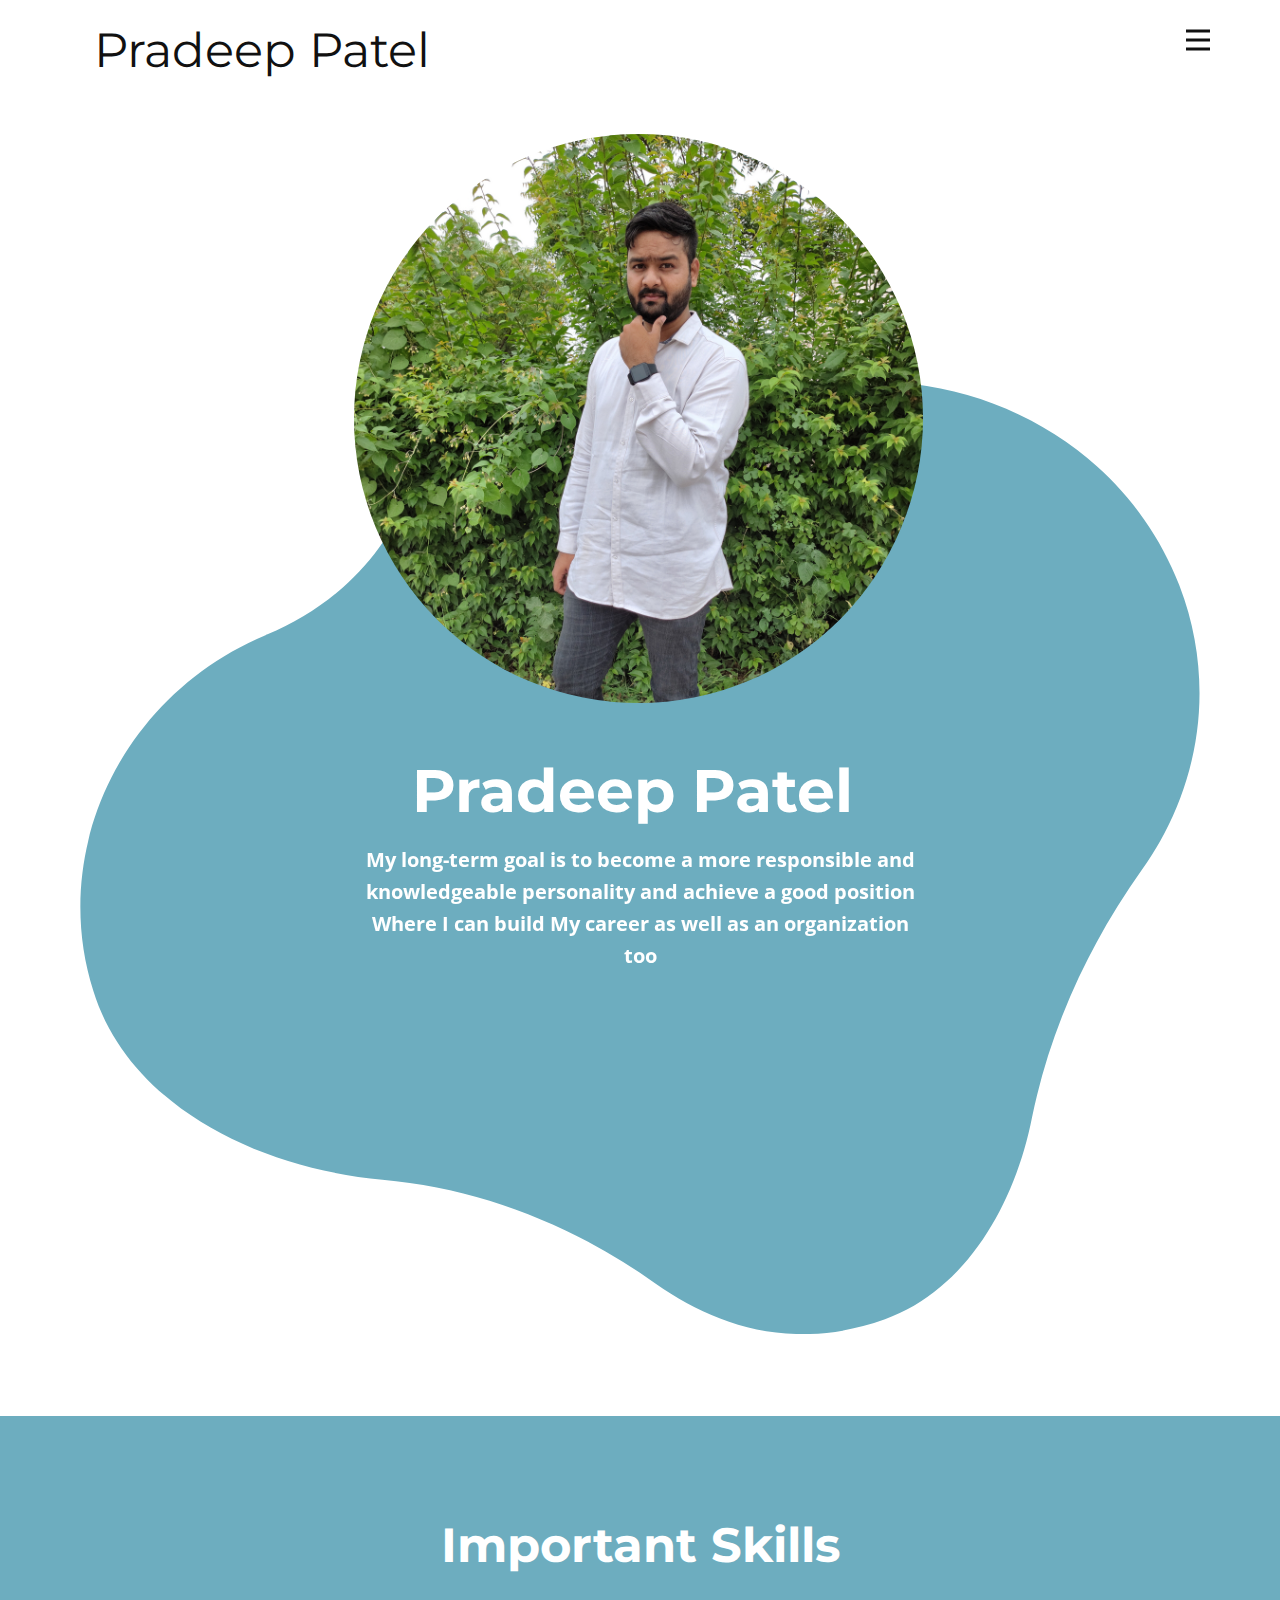
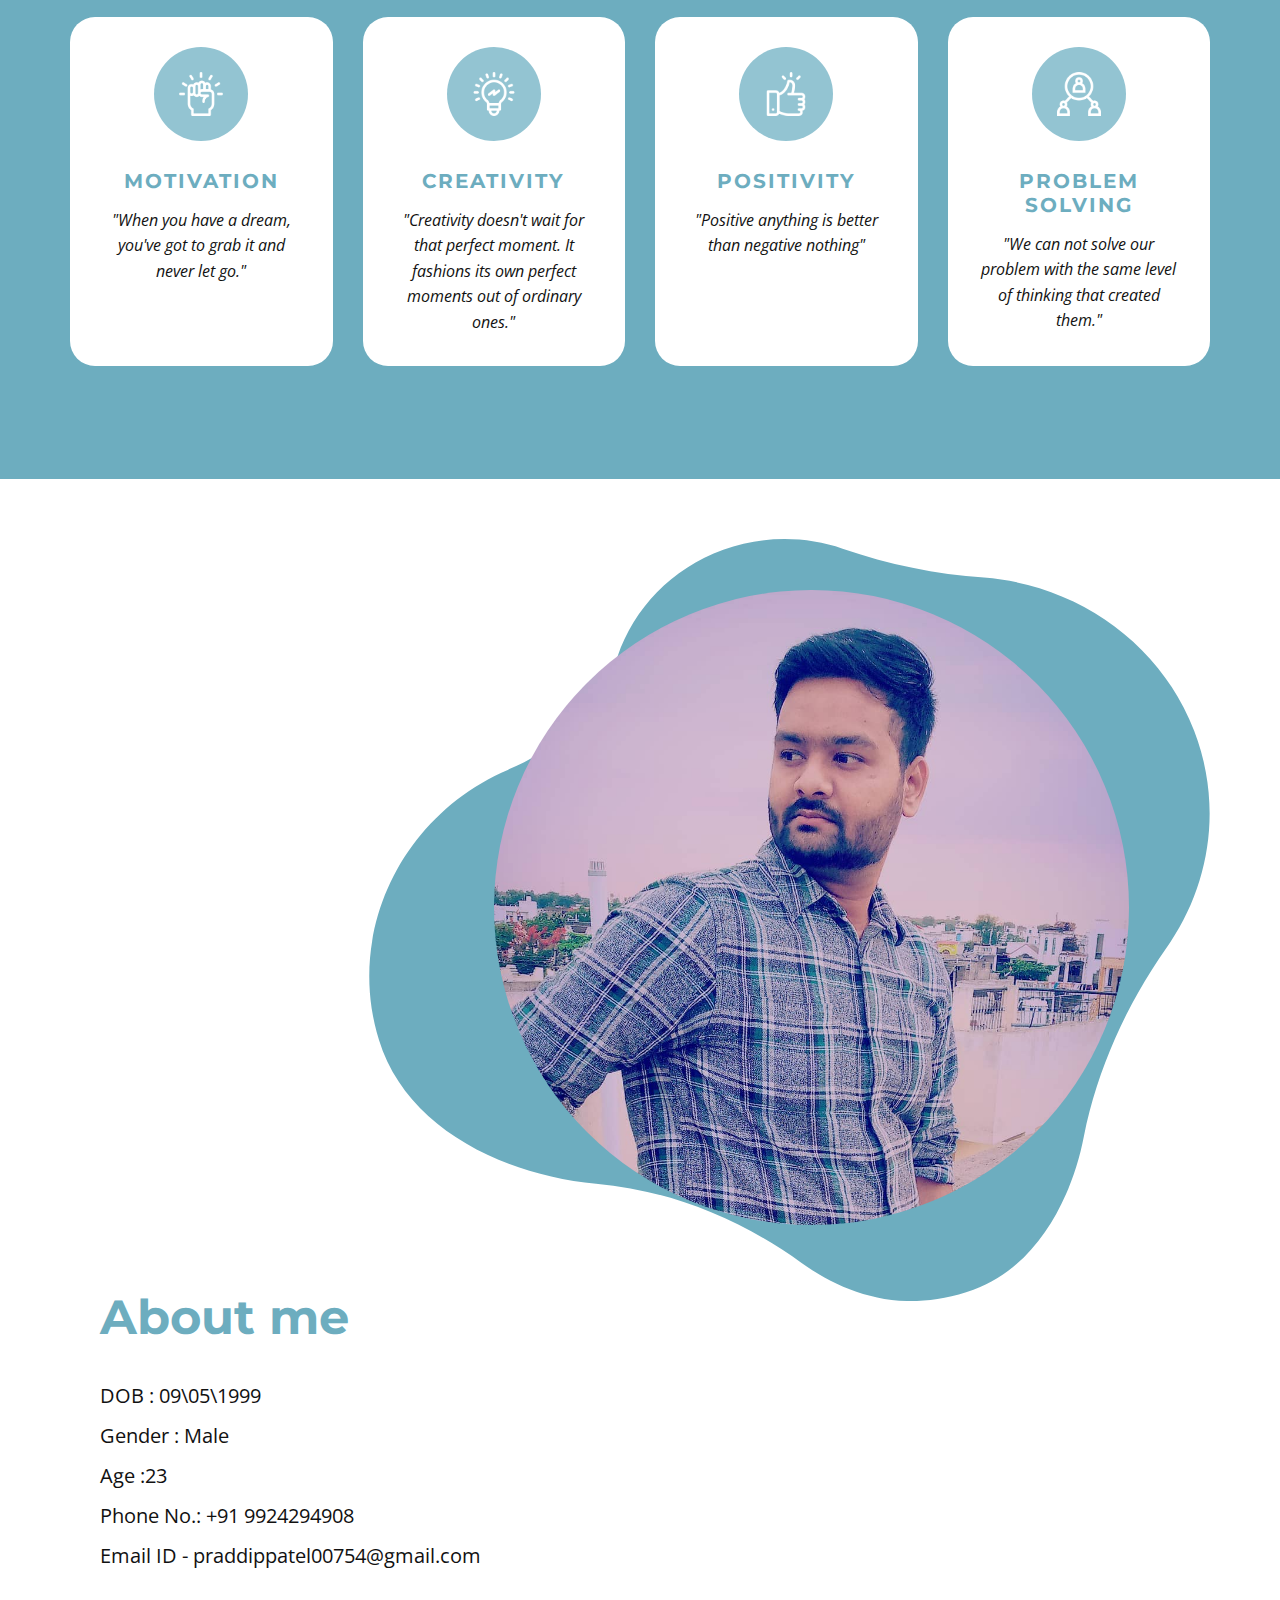
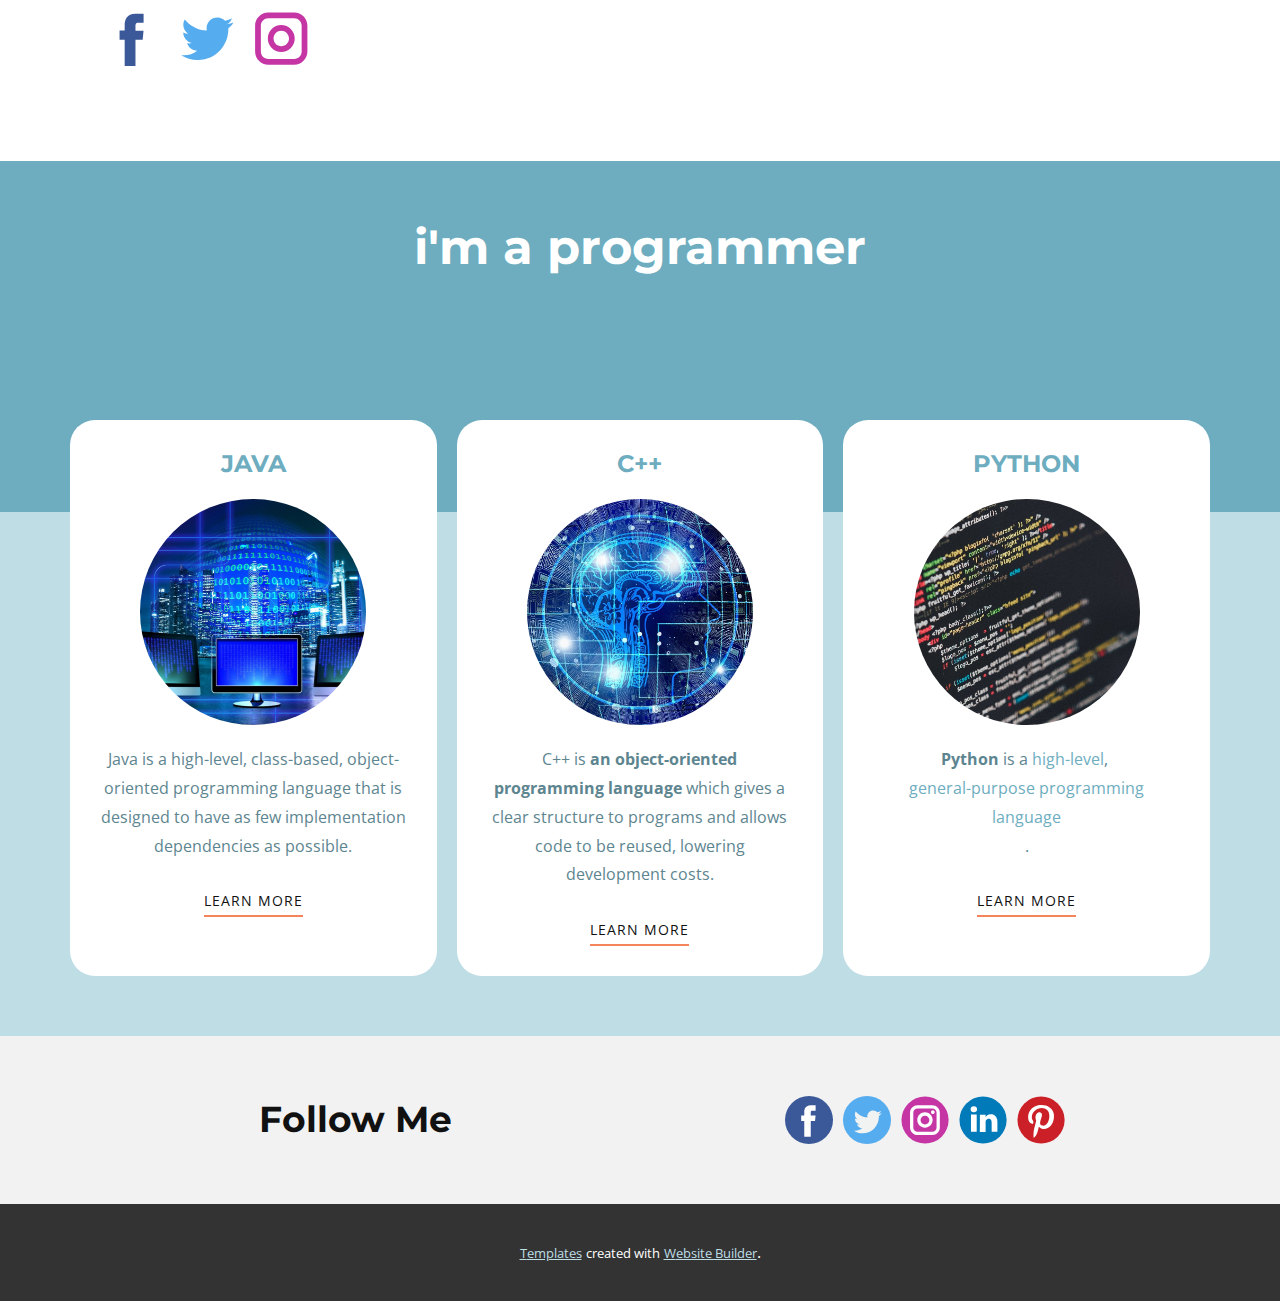
==== Home.html @ 6611c2b1 "All submitted" ====
<!DOCTYPE html>
<html style="font-size: 16px;">
  <head>
    <meta name="viewport" content="width=device-width, initial-scale=1.0">
    <meta charset="utf-8">
    <meta name="keywords" content="​7 Main Qualities of a Leader, ​Important Leadership Skills, ​Habits Of Effective Leaders, ​What makes a good leader?, 01, 02, 03, 03, 04, 05, ​Understanding Leadership, ​The Active Life Leader&amp;apos;s Guide, ​Be a model for embracing change">
    <meta name="description" content="">
    <meta name="page_type" content="np-template-header-footer-from-plugin">
    <title>Home</title>
    <link rel="stylesheet" href="nicepage.css" media="screen">
<link rel="stylesheet" href="Home.css" media="screen">
    <script class="u-script" type="text/javascript" src="jquery.js" defer=""></script>
    <script class="u-script" type="text/javascript" src="nicepage.js" defer=""></script>
    <meta name="generator" content="Nicepage 4.8.2, nicepage.com">
    <link id="u-theme-google-font" rel="stylesheet" href="https://fonts.googleapis.com/css?family=Montserrat:100,100i,200,200i,300,300i,400,400i,500,500i,600,600i,700,700i,800,800i,900,900i|Open+Sans:300,300i,400,400i,500,500i,600,600i,700,700i,800,800i">
    
    
    
    
    
    
    <script type="application/ld+json">{
		"@context": "http://schema.org",
		"@type": "Organization",
		"name": ""
}</script>
    <meta name="theme-color" content="#6dadbf">
    <meta property="og:title" content="Home">
    <meta property="og:type" content="website">
  </head>
  <body class="u-body u-xl-mode"><header class="u-clearfix u-header u-header" id="sec-6403"><div class="u-clearfix u-sheet u-valign-middle u-sheet-1">
        <nav class="u-menu u-menu-dropdown u-offcanvas u-menu-1" data-responsive-from="XL">
          <div class="menu-collapse" style="font-size: 1rem; letter-spacing: 0px; font-weight: 700;">
            <a class="u-button-style u-custom-border u-custom-border-color u-custom-borders u-custom-left-right-menu-spacing u-custom-padding-bottom u-custom-text-color u-custom-top-bottom-menu-spacing u-nav-link u-text-active-palette-1-base u-text-hover-palette-2-base" href="#">
              <svg class="u-svg-link" viewBox="0 0 24 24"><use xmlns:xlink="http://www.w3.org/1999/xlink" xlink:href="#menu-hamburger"></use></svg>
              <svg class="u-svg-content" version="1.1" id="menu-hamburger" viewBox="0 0 16 16" x="0px" y="0px" xmlns:xlink="http://www.w3.org/1999/xlink" xmlns="http://www.w3.org/2000/svg"><g><rect y="1" width="16" height="2"></rect><rect y="7" width="16" height="2"></rect><rect y="13" width="16" height="2"></rect>
</g></svg>
            </a>
          </div>
          <div class="u-nav-container">
            <ul class="u-nav u-spacing-20 u-unstyled u-nav-1"><li class="u-nav-item"><a class="u-button-style u-nav-link u-text-active-palette-1-base u-text-grey-90 u-text-hover-palette-2-base" href="#" style="padding: 10px;">Home</a>
</li><li class="u-nav-item"><a class="u-button-style u-nav-link u-text-active-palette-1-base u-text-grey-90 u-text-hover-palette-2-base" href="#" style="padding: 10px;">About</a>
</li><li class="u-nav-item"><a class="u-button-style u-nav-link u-text-active-palette-1-base u-text-grey-90 u-text-hover-palette-2-base" href="#" style="padding: 10px;">Contact</a>
</li></ul>
          </div>
          <div class="u-nav-container-collapse">
            <div class="u-black u-container-style u-inner-container-layout u-opacity u-opacity-95 u-sidenav">
              <div class="u-inner-container-layout u-sidenav-overflow">
                <div class="u-menu-close"></div>
                <ul class="u-align-center u-nav u-popupmenu-items u-unstyled u-nav-2"><li class="u-nav-item"><a class="u-button-style u-nav-link" href="#">Home</a>
</li><li class="u-nav-item"><a class="u-button-style u-nav-link" href="#">About</a>
</li><li class="u-nav-item"><a class="u-button-style u-nav-link" href="#">Contact</a>
</li></ul>
              </div>
            </div>
            <div class="u-black u-menu-overlay u-opacity u-opacity-70"></div>
          </div>
        </nav>
        <h1 class="u-text u-text-default u-text-1">Pradeep Patel</h1>
      </div></header> 
    <section class="u-align-center u-clearfix u-white u-section-1" id="sec-36ea">
      <div class="u-clearfix u-sheet u-sheet-1">
        <div class="u-expanded-width-lg u-expanded-width-md u-expanded-width-sm u-shape u-shape-svg u-text-palette-1-base u-shape-1" data-animation-name="customAnimationIn" data-animation-duration="1250" data-animation-delay="0">
          <svg class="u-svg-link" preserveAspectRatio="none" viewBox="0 0 160 150" style=""><use xmlns:xlink="http://www.w3.org/1999/xlink" xlink:href="#svg-40dc"></use></svg>
          <svg class="u-svg-content" viewBox="0 0 160 150" x="0px" y="0px" id="svg-40dc"><path d="M43.2,126.9c14.2,1.3,27.6,7,39.1,15.6c8.3,6.1,19.4,10.3,32.7,5.3c11.7-4.4,18.6-17.4,21-30.2c2.6-13.3,8.1-25.9,15.7-37.1
	c8.3-12.1,10.8-27.9,5.3-42.7C150.5,20.3,134.6,9,117,7.6C107.9,6.9,98.8,5,90.1,1.9C83-0.6,75-0.7,67.4,2.1
	c-9.9,3.7-17,11.6-20.1,21c-3.3,10.1-10.9,18-20.6,22.2c-0.1,0-0.1,0.1-0.2,0.1c-20.3,8.9-31,32-24.6,53.2
	C6.9,115.6,25.2,125.2,43.2,126.9z"></path></svg>
        </div>
        <div class="u-align-center u-image u-image-circle u-image-1" alt="" data-image-width="1200" data-image-height="1600" data-animation-name="customAnimationIn" data-animation-duration="1250" data-animation-delay="250"></div>
        <div class="u-container-style u-group u-shape-rectangle u-group-1" data-animation-name="customAnimationIn" data-animation-duration="1250" data-animation-delay="250">
          <div class="u-container-layout u-container-layout-1">
            <h2 class="u-align-center u-custom-font u-heading-font u-text u-text-white u-text-1"> Pradeep Patel&nbsp;</h2>
            <p class="u-align-center u-text u-text-body-alt-color u-text-2">My long-term goal is to become a more responsible and knowledgeable personality and achieve a good position Where I can build My career as well as an organization too <br>
            </p>
          </div>
        </div>
      </div>
    </section>
    <section class="u-align-center u-clearfix u-palette-1-base u-section-2" id="carousel_ee54">
      <div class="u-clearfix u-sheet u-sheet-1">
        <h2 class="u-text u-text-default u-text-1"> Important Skills</h2>
        <div class="u-expanded-width u-list u-list-1">
          <div class="u-repeater u-repeater-1">
            <div class="u-container-style u-list-item u-radius-25 u-repeater-item u-shape-round u-video-cover u-white u-list-item-1">
              <div class="u-container-layout u-similar-container u-container-layout-1"><span class="u-file-icon u-icon u-icon-circle u-palette-1-light-1 u-spacing-25 u-text-white u-icon-1"><img src="images/1.png" alt=""></span>
                <h4 class="u-align-center u-text u-text-default u-text-palette-1-base u-text-2"> Motivation</h4>
                <p class="u-align-center u-text u-text-3">"When you have a dream, you've got to grab it and never let go."</p>
              </div>
            </div>
            <div class="u-align-center u-container-style u-list-item u-radius-25 u-repeater-item u-shape-round u-video-cover u-white u-list-item-2">
              <div class="u-container-layout u-similar-container u-container-layout-2"><span class="u-file-icon u-icon u-icon-circle u-palette-1-light-1 u-spacing-25 u-text-white u-icon-2"><img src="images/2.png" alt=""></span>
                <h4 class="u-align-center u-text u-text-default u-text-palette-1-base u-text-4"> Creativity</h4>
                <p class="u-align-center u-text u-text-5">"Creativity doesn't wait for that perfect moment. It fashions its own perfect moments out of ordinary ones."</p>
              </div>
            </div>
            <div class="u-align-center u-container-style u-list-item u-radius-25 u-repeater-item u-shape-round u-video-cover u-white u-list-item-3">
              <div class="u-container-layout u-similar-container u-container-layout-3"><span class="u-file-icon u-icon u-icon-circle u-palette-1-light-1 u-spacing-25 u-text-white u-icon-3"><img src="images/3.png" alt=""></span>
                <h4 class="u-align-center u-text u-text-default u-text-palette-1-base u-text-6"> Positivity</h4>
                <p class="u-align-center u-text u-text-7">"Positive anything is better than negative nothing"</p>
              </div>
            </div>
            <div class="u-align-center u-container-style u-list-item u-radius-25 u-repeater-item u-shape-round u-video-cover u-white u-list-item-4">
              <div class="u-container-layout u-similar-container u-container-layout-4"><span class="u-file-icon u-icon u-icon-circle u-palette-1-light-1 u-spacing-25 u-text-white u-icon-4"><img src="images/4.png" alt=""></span>
                <h4 class="u-align-center u-text u-text-default u-text-palette-1-base u-text-8"> Problem solving</h4>
                <p class="u-align-center u-text u-text-9">"We can not solve our problem with the same level of thinking that created them."</p>
              </div>
            </div>
          </div>
        </div>
      </div>
    </section>
    <section class="u-clearfix u-white u-section-3" id="sec-cc78">
      <div class="u-clearfix u-sheet u-valign-middle u-sheet-1">
        <div class="u-align-center u-container-style u-expanded-width-sm u-expanded-width-xs u-group u-group-1">
          <div class="u-container-layout u-valign-middle-sm u-valign-middle-xs u-container-layout-1">
            <div class="u-expanded u-shape u-shape-svg u-text-palette-1-base u-shape-1">
              <svg class="u-svg-link" preserveAspectRatio="none" viewBox="0 0 160 150" style=""><use xmlns:xlink="http://www.w3.org/1999/xlink" xlink:href="#svg-30f6"></use></svg>
              <svg class="u-svg-content" viewBox="0 0 160 150" x="0px" y="0px" id="svg-30f6"><path d="M43.2,126.9c14.2,1.3,27.6,7,39.1,15.6c8.3,6.1,19.4,10.3,32.7,5.3c11.7-4.4,18.6-17.4,21-30.2c2.6-13.3,8.1-25.9,15.7-37.1
	c8.3-12.1,10.8-27.9,5.3-42.7C150.5,20.3,134.6,9,117,7.6C107.9,6.9,98.8,5,90.1,1.9C83-0.6,75-0.7,67.4,2.1
	c-9.9,3.7-17,11.6-20.1,21c-3.3,10.1-10.9,18-20.6,22.2c-0.1,0-0.1,0.1-0.2,0.1c-20.3,8.9-31,32-24.6,53.2
	C6.9,115.6,25.2,125.2,43.2,126.9z"></path></svg>
            </div>
            <div class="u-image u-image-circle u-image-1" alt="" data-image-width="1080" data-image-height="1350"></div>
          </div>
        </div>
        <div class="u-container-style u-expanded-width-xs u-group u-shape-rectangle u-group-2">
          <div class="u-container-layout u-container-layout-2">
            <h2 class="u-text u-text-palette-1-base u-text-1">About me</h2>
            <p class="u-text u-text-2">DOB : 09\05\1999<br>Gender : Male<br> Age :23&nbsp;<br>Phone No.: +91 9924294908<br>Email ID - praddippatel00754@gmail.com
            </p>
            <div class="u-social-icons u-spacing-10 u-social-icons-1">
              <a class="u-social-url" title="facebook" target="_blank" href="https://facebook.com/Pradippatel00754"><span class="u-icon u-social-facebook u-social-icon u-icon-1"><svg class="u-svg-link" preserveAspectRatio="xMidYMin slice" viewBox="0 0 112 112" style=""><use xmlns:xlink="http://www.w3.org/1999/xlink" xlink:href="#svg-b9a9"></use></svg><svg class="u-svg-content" viewBox="0 0 112 112" x="0" y="0" id="svg-b9a9"><path fill="currentColor" d="M75.5,28.8H65.4c-1.5,0-4,0.9-4,4.3v9.4h13.9l-1.5,15.8H61.4v45.1H42.8V58.3h-8.8V42.4h8.8V32.2
c0-7.4,3.4-18.8,18.8-18.8h13.8v15.4H75.5z"></path></svg></span>
              </a>
              <a class="u-social-url" title="twitter" target="_blank" href="https://twitter.com/name"><span class="u-icon u-social-icon u-social-twitter u-icon-2"><svg class="u-svg-link" preserveAspectRatio="xMidYMin slice" viewBox="0 0 112 112" style=""><use xmlns:xlink="http://www.w3.org/1999/xlink" xlink:href="#svg-7dd0"></use></svg><svg class="u-svg-content" viewBox="0 0 112 112" x="0" y="0" id="svg-7dd0"><path fill="currentColor" d="M92.2,38.2c0,0.8,0,1.6,0,2.3c0,24.3-18.6,52.4-52.6,52.4c-10.6,0.1-20.2-2.9-28.5-8.2
	c1.4,0.2,2.9,0.2,4.4,0.2c8.7,0,16.7-2.9,23-7.9c-8.1-0.2-14.9-5.5-17.3-12.8c1.1,0.2,2.4,0.2,3.4,0.2c1.6,0,3.3-0.2,4.8-0.7
	c-8.4-1.6-14.9-9.2-14.9-18c0-0.2,0-0.2,0-0.2c2.5,1.4,5.4,2.2,8.4,2.3c-5-3.3-8.3-8.9-8.3-15.4c0-3.4,1-6.5,2.5-9.2
	c9.1,11.1,22.7,18.5,38,19.2c-0.2-1.4-0.4-2.8-0.4-4.3c0.1-10,8.3-18.2,18.5-18.2c5.4,0,10.1,2.2,13.5,5.7c4.3-0.8,8.1-2.3,11.7-4.5
	c-1.4,4.3-4.3,7.9-8.1,10.1c3.7-0.4,7.3-1.4,10.6-2.9C98.9,32.3,95.7,35.5,92.2,38.2z"></path></svg></span>
              </a>
              <a class="u-social-url" title="instagram" target="_blank" href="https://instagram.com/pradeeppatel_00754"><span class="u-icon u-social-icon u-social-instagram u-icon-3"><svg class="u-svg-link" preserveAspectRatio="xMidYMin slice" viewBox="0 0 112 112" style=""><use xmlns:xlink="http://www.w3.org/1999/xlink" xlink:href="#svg-75ee"></use></svg><svg class="u-svg-content" viewBox="0 0 112 112" x="0" y="0" id="svg-75ee"><path fill="currentColor" d="M55.9,32.9c-12.8,0-23.2,10.4-23.2,23.2s10.4,23.2,23.2,23.2s23.2-10.4,23.2-23.2S68.7,32.9,55.9,32.9z
	 M55.9,69.4c-7.4,0-13.3-6-13.3-13.3c-0.1-7.4,6-13.3,13.3-13.3s13.3,6,13.3,13.3C69.3,63.5,63.3,69.4,55.9,69.4z"></path><path fill="#FFFFFF" d="M79.7,26.8c-3,0-5.4,2.5-5.4,5.4s2.5,5.4,5.4,5.4c3,0,5.4-2.5,5.4-5.4S82.7,26.8,79.7,26.8z"></path><path fill="currentColor" d="M78.2,11H33.5C21,11,10.8,21.3,10.8,33.7v44.7c0,12.6,10.2,22.8,22.7,22.8h44.7c12.6,0,22.7-10.2,22.7-22.7
	V33.7C100.8,21.1,90.6,11,78.2,11z M91,78.4c0,7.1-5.8,12.8-12.8,12.8H33.5c-7.1,0-12.8-5.8-12.8-12.8V33.7
	c0-7.1,5.8-12.8,12.8-12.8h44.7c7.1,0,12.8,5.8,12.8,12.8V78.4z"></path></svg></span>
              </a>
            </div>
          </div>
        </div>
      </div>
    </section>
    <section class="u-align-center u-clearfix u-palette-1-light-2 u-section-4" id="sec-de75">
      <div class="u-expanded-width u-palette-1-base u-shape u-shape-rectangle u-shape-1"></div>
      <h2 class="u-text u-text-body-alt-color u-text-default-lg u-text-default-md u-text-default-sm u-text-default-xl u-text-1"> i'm a programmer</h2>
      <div class="u-list u-list-1">
        <div class="u-repeater u-repeater-1">
          <div class="u-align-center u-container-style u-list-item u-radius-25 u-repeater-item u-shape-round u-white u-list-item-1">
            <div class="u-container-layout u-similar-container u-container-layout-1">
              <h4 class="u-text u-text-palette-1-base u-text-2">java</h4>
              <div class="u-image u-image-circle u-image-1" alt="" data-image-width="1280" data-image-height="904"></div>
              <p class="u-text u-text-palette-1-dark-1 u-text-3"> Java is a high-level, class-based, object-oriented programming language that is designed to have as few implementation dependencies as possible.</p>
              <a href="https://en.wikipedia.org/wiki/Java_(programming_language)" class="u-active-none u-border-2 u-border-active-palette-2-base u-border-hover-palette-2-base u-border-palette-2-light-1 u-btn u-button-style u-hover-none u-none u-text-body-color u-btn-1">learn more</a>
            </div>
          </div>
          <div class="u-align-center u-container-style u-list-item u-radius-25 u-repeater-item u-shape-round u-white">
            <div class="u-container-layout u-similar-container u-container-layout-2">
              <h4 class="u-text u-text-palette-1-base u-text-4"> C++</h4>
              <div class="u-image u-image-circle u-image-2" alt="" data-image-width="1280" data-image-height="853"></div>
              <p class="u-text u-text-palette-1-dark-1 u-text-5"> C++ is&nbsp;<b>an object-oriented programming language</b>&nbsp;which gives a clear structure to programs and allows code to be reused, lowering development costs.
              </p>
              <a href="https://en.wikipedia.org/wiki/C%2B%2B" class="u-active-none u-border-2 u-border-active-palette-2-base u-border-hover-palette-2-base u-border-palette-2-light-1 u-btn u-button-style u-hover-none u-none u-text-body-color u-btn-2">learn more</a>
            </div>
          </div>
          <div class="u-align-center u-container-style u-list-item u-radius-25 u-repeater-item u-shape-round u-white">
            <div class="u-container-layout u-similar-container u-container-layout-3">
              <h4 class="u-text u-text-palette-1-base u-text-6"> Python<br>
              </h4>
              <div class="u-image u-image-circle u-image-3" alt="" data-image-width="1280" data-image-height="854"></div>
              <p class="u-text u-text-palette-1-dark-1 u-text-7"><b>Python</b>&nbsp;is a&nbsp;<a href="https://en.wikipedia.org/wiki/High-level_programming_language" title="High-level programming language" class="u-active-none u-border-none u-btn u-button-style u-hover-none u-none u-text-palette-1-base u-btn-3">high-level</a>,&nbsp;<a href="https://en.wikipedia.org/wiki/General-purpose_programming_language" title="General-purpose programming language" class="u-active-none u-border-none u-btn u-button-style u-hover-none u-none u-text-palette-1-base u-btn-4">general-purpose programming language</a>.
              </p>
              <a href="https://en.wikipedia.org/wiki/Python_(programming_language)" class="u-active-none u-border-2 u-border-active-palette-2-base u-border-hover-palette-2-base u-border-palette-2-light-1 u-btn u-button-style u-hover-none u-none u-text-body-color u-btn-5">learn more</a>
            </div>
          </div>
        </div>
      </div>
    </section>
    <section class="u-align-center u-clearfix u-grey-5 u-section-5" id="sec-32db">
      <div class="u-clearfix u-sheet u-valign-middle u-sheet-1">
        <div class="u-clearfix u-expanded-width u-layout-wrap u-layout-wrap-1">
          <div class="u-gutter-0 u-layout">
            <div class="u-layout-row">
              <div class="u-align-center u-container-style u-layout-cell u-left-cell u-size-30 u-layout-cell-1">
                <div class="u-container-layout u-valign-middle u-container-layout-1">
                  <h2 class="u-text u-text-default u-text-1">Follow Me</h2>
                </div>
              </div>
              <div class="u-align-center u-container-style u-layout-cell u-right-cell u-size-30 u-layout-cell-2">
                <div class="u-container-layout u-valign-middle u-container-layout-2">
                  <div class="u-social-icons u-spacing-10 u-social-icons-1">
                    <a class="u-social-url" title="facebook" target="_blank" href="https://facebook.com/Pradippatel00754"><span class="u-icon u-social-facebook u-social-icon u-icon-1"><svg class="u-svg-link" preserveAspectRatio="xMidYMin slice" viewBox="0 0 112.196 112.196" style=""><use xmlns:xlink="http://www.w3.org/1999/xlink" xlink:href="#svg-194c"></use></svg><svg class="u-svg-content" viewBox="0 0 112.196 112.196" x="0px" y="0px" id="svg-194c" style="enable-background:new 0 0 112.196 112.196;"><g><circle style="fill:currentColor;" cx="56.098" cy="56.098" r="56.098"></circle><path style="fill:#FFFFFF;" d="M70.201,58.294h-10.01v36.672H45.025V58.294h-7.213V45.406h7.213v-8.34   c0-5.964,2.833-15.303,15.301-15.303L71.56,21.81v12.51h-8.151c-1.337,0-3.217,0.668-3.217,3.513v7.585h11.334L70.201,58.294z"></path>
</g></svg></span>
                    </a>
                    <a class="u-social-url" title="twitter" target="_blank" href="https://twitter.com/name"><span class="u-icon u-social-icon u-social-twitter u-icon-2"><svg class="u-svg-link" preserveAspectRatio="xMidYMin slice" viewBox="0 0 112.197 112.197" style=""><use xmlns:xlink="http://www.w3.org/1999/xlink" xlink:href="#svg-037f"></use></svg><svg class="u-svg-content" viewBox="0 0 112.197 112.197" x="0px" y="0px" id="svg-037f" style="enable-background:new 0 0 112.197 112.197;"><g><circle style="fill:#55ACEE;" cx="56.099" cy="56.098" r="56.098"></circle><g><path style="fill:#F1F2F2;" d="M90.461,40.316c-2.404,1.066-4.99,1.787-7.702,2.109c2.769-1.659,4.894-4.284,5.897-7.417    c-2.591,1.537-5.462,2.652-8.515,3.253c-2.446-2.605-5.931-4.233-9.79-4.233c-7.404,0-13.409,6.005-13.409,13.409    c0,1.051,0.119,2.074,0.349,3.056c-11.144-0.559-21.025-5.897-27.639-14.012c-1.154,1.98-1.816,4.285-1.816,6.742    c0,4.651,2.369,8.757,5.965,11.161c-2.197-0.069-4.266-0.672-6.073-1.679c-0.001,0.057-0.001,0.114-0.001,0.17    c0,6.497,4.624,11.916,10.757,13.147c-1.124,0.308-2.311,0.471-3.532,0.471c-0.866,0-1.705-0.083-2.523-0.239    c1.706,5.326,6.657,9.203,12.526,9.312c-4.59,3.597-10.371,5.74-16.655,5.74c-1.08,0-2.15-0.063-3.197-0.188    c5.931,3.806,12.981,6.025,20.553,6.025c24.664,0,38.152-20.432,38.152-38.153c0-0.581-0.013-1.16-0.039-1.734    C86.391,45.366,88.664,43.005,90.461,40.316L90.461,40.316z"></path>
</g>
</g></svg></span>
                    </a>
                    <a class="u-social-url" target="_blank" data-type="Instagram" title="Instagram" href="https://instagram.com/pradeeppatel_00754"><span class="u-icon u-social-icon u-social-instagram u-icon-3"><svg class="u-svg-link" preserveAspectRatio="xMidYMin slice" viewBox="0 0 112 112" style=""><use xmlns:xlink="http://www.w3.org/1999/xlink" xlink:href="#svg-7eb4"></use></svg><svg class="u-svg-content" viewBox="0 0 112 112" x="0" y="0" id="svg-7eb4"><circle fill="currentColor" cx="56.1" cy="56.1" r="55"></circle><path fill="#FFFFFF" d="M55.9,38.2c-9.9,0-17.9,8-17.9,17.9C38,66,46,74,55.9,74c9.9,0,17.9-8,17.9-17.9C73.8,46.2,65.8,38.2,55.9,38.2
            z M55.9,66.4c-5.7,0-10.3-4.6-10.3-10.3c-0.1-5.7,4.6-10.3,10.3-10.3c5.7,0,10.3,4.6,10.3,10.3C66.2,61.8,61.6,66.4,55.9,66.4z"></path><path fill="#FFFFFF" d="M74.3,33.5c-2.3,0-4.2,1.9-4.2,4.2s1.9,4.2,4.2,4.2s4.2-1.9,4.2-4.2S76.6,33.5,74.3,33.5z"></path><path fill="#FFFFFF" d="M73.1,21.3H38.6c-9.7,0-17.5,7.9-17.5,17.5v34.5c0,9.7,7.9,17.6,17.5,17.6h34.5c9.7,0,17.5-7.9,17.5-17.5V38.8
            C90.6,29.1,82.7,21.3,73.1,21.3z M83,73.3c0,5.5-4.5,9.9-9.9,9.9H38.6c-5.5,0-9.9-4.5-9.9-9.9V38.8c0-5.5,4.5-9.9,9.9-9.9h34.5
            c5.5,0,9.9,4.5,9.9,9.9V73.3z"></path></svg></span>
                    </a>
                    <a class="u-social-url" target="_blank" data-type="LinkedIn" title="LinkedIn" href=""><span class="u-icon u-social-icon u-social-linkedin u-icon-4"><svg class="u-svg-link" preserveAspectRatio="xMidYMin slice" viewBox="0 0 112 112" style=""><use xmlns:xlink="http://www.w3.org/1999/xlink" xlink:href="#svg-0e51"></use></svg><svg class="u-svg-content" viewBox="0 0 112 112" x="0" y="0" id="svg-0e51"><circle fill="currentColor" cx="56.1" cy="56.1" r="55"></circle><path fill="#FFFFFF" d="M41.3,83.7H27.9V43.4h13.4V83.7z M34.6,37.9L34.6,37.9c-4.6,0-7.5-3.1-7.5-7c0-4,3-7,7.6-7s7.4,3,7.5,7
            C42.2,34.8,39.2,37.9,34.6,37.9z M89.6,83.7H76.2V62.2c0-5.4-1.9-9.1-6.8-9.1c-3.7,0-5.9,2.5-6.9,4.9c-0.4,0.9-0.4,2.1-0.4,3.3v22.5
            H48.7c0,0,0.2-36.5,0-40.3h13.4v5.7c1.8-2.7,5-6.7,12.1-6.7c8.8,0,15.4,5.8,15.4,18.1V83.7z"></path></svg></span>
                    </a>
                    <a class="u-social-url" target="_blank" data-type="Pinterest" title="Pinterest" href=""><span class="u-icon u-social-icon u-social-pinterest u-icon-5"><svg class="u-svg-link" preserveAspectRatio="xMidYMin slice" viewBox="0 0 112 112" style=""><use xmlns:xlink="http://www.w3.org/1999/xlink" xlink:href="#svg-7a74"></use></svg><svg class="u-svg-content" viewBox="0 0 112 112" x="0" y="0" id="svg-7a74"><circle fill="currentColor" cx="56.1" cy="56.1" r="55"></circle><path fill="#FFFFFF" d="M61.1,76.9c-4.7-0.3-6.7-2.7-10.3-5c-2,10.7-4.6,20.9-11.9,26.2c-2.2-16.1,3.3-28.2,5.9-41
            c-4.4-7.5,0.6-22.5,9.9-18.8c11.6,4.6-10,27.8,4.4,30.7C74.2,72,80.3,42.8,71,33.4C57.5,19.6,31.7,33,34.9,52.6
            c0.8,4.8,5.8,6.2,2,12.9c-8.7-1.9-11.2-8.8-10.9-17.8C26.5,32.8,39.3,22.5,52.2,21c16.3-1.9,31.6,5.9,33.7,21.2
            C88.2,59.5,78.6,78.2,61.1,76.9z"></path></svg></span>
                    </a>
                  </div>
                </div>
              </div>
            </div>
          </div>
        </div>
      </div>
    </section>
    
    
    
    <section class="u-backlink u-clearfix u-grey-80">
      <a class="u-link" href="https://nicepage.com/templates" target="_blank">
        <span>Templates</span>
      </a>
      <p class="u-text">
        <span>created with</span>
      </p>
      <a class="u-link" href="https://nicepage.dev" target="_blank">
        <span>Website Builder</span>
      </a>. 
    </section>
  </body>
</html>
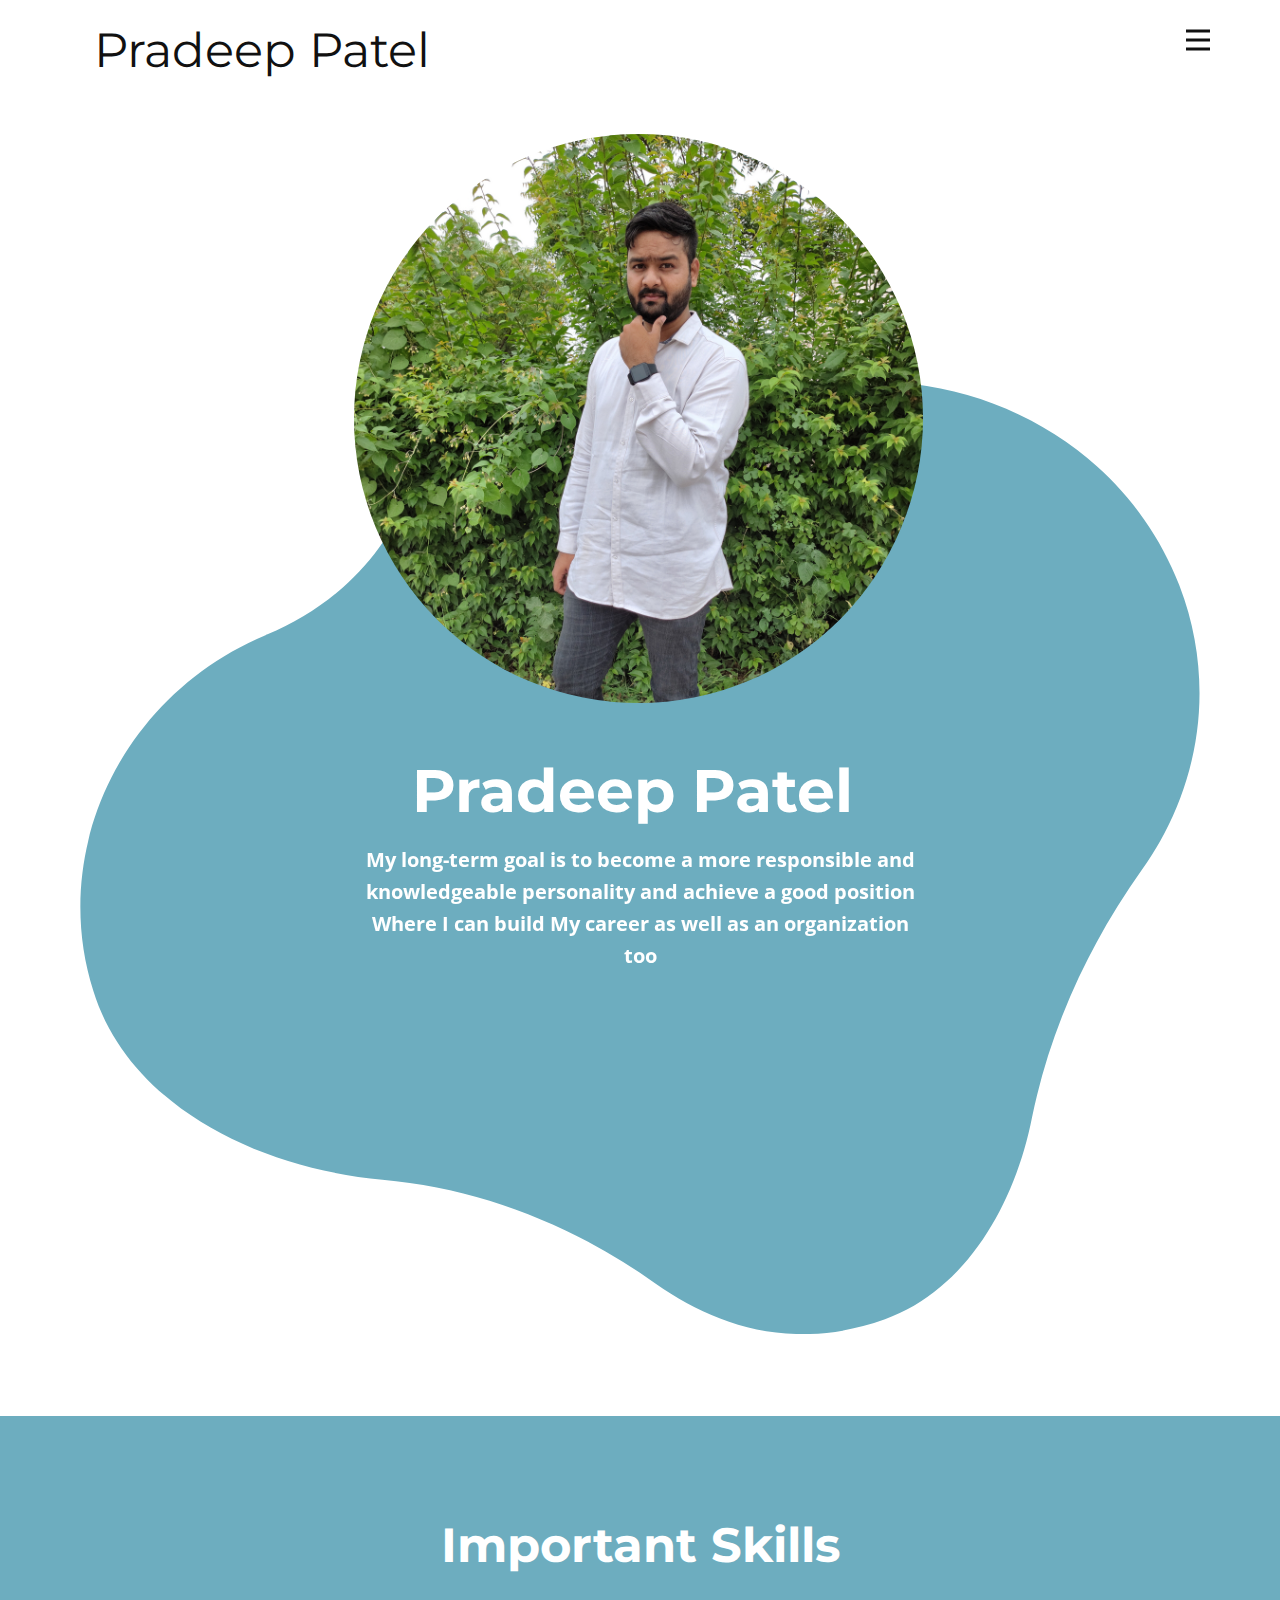
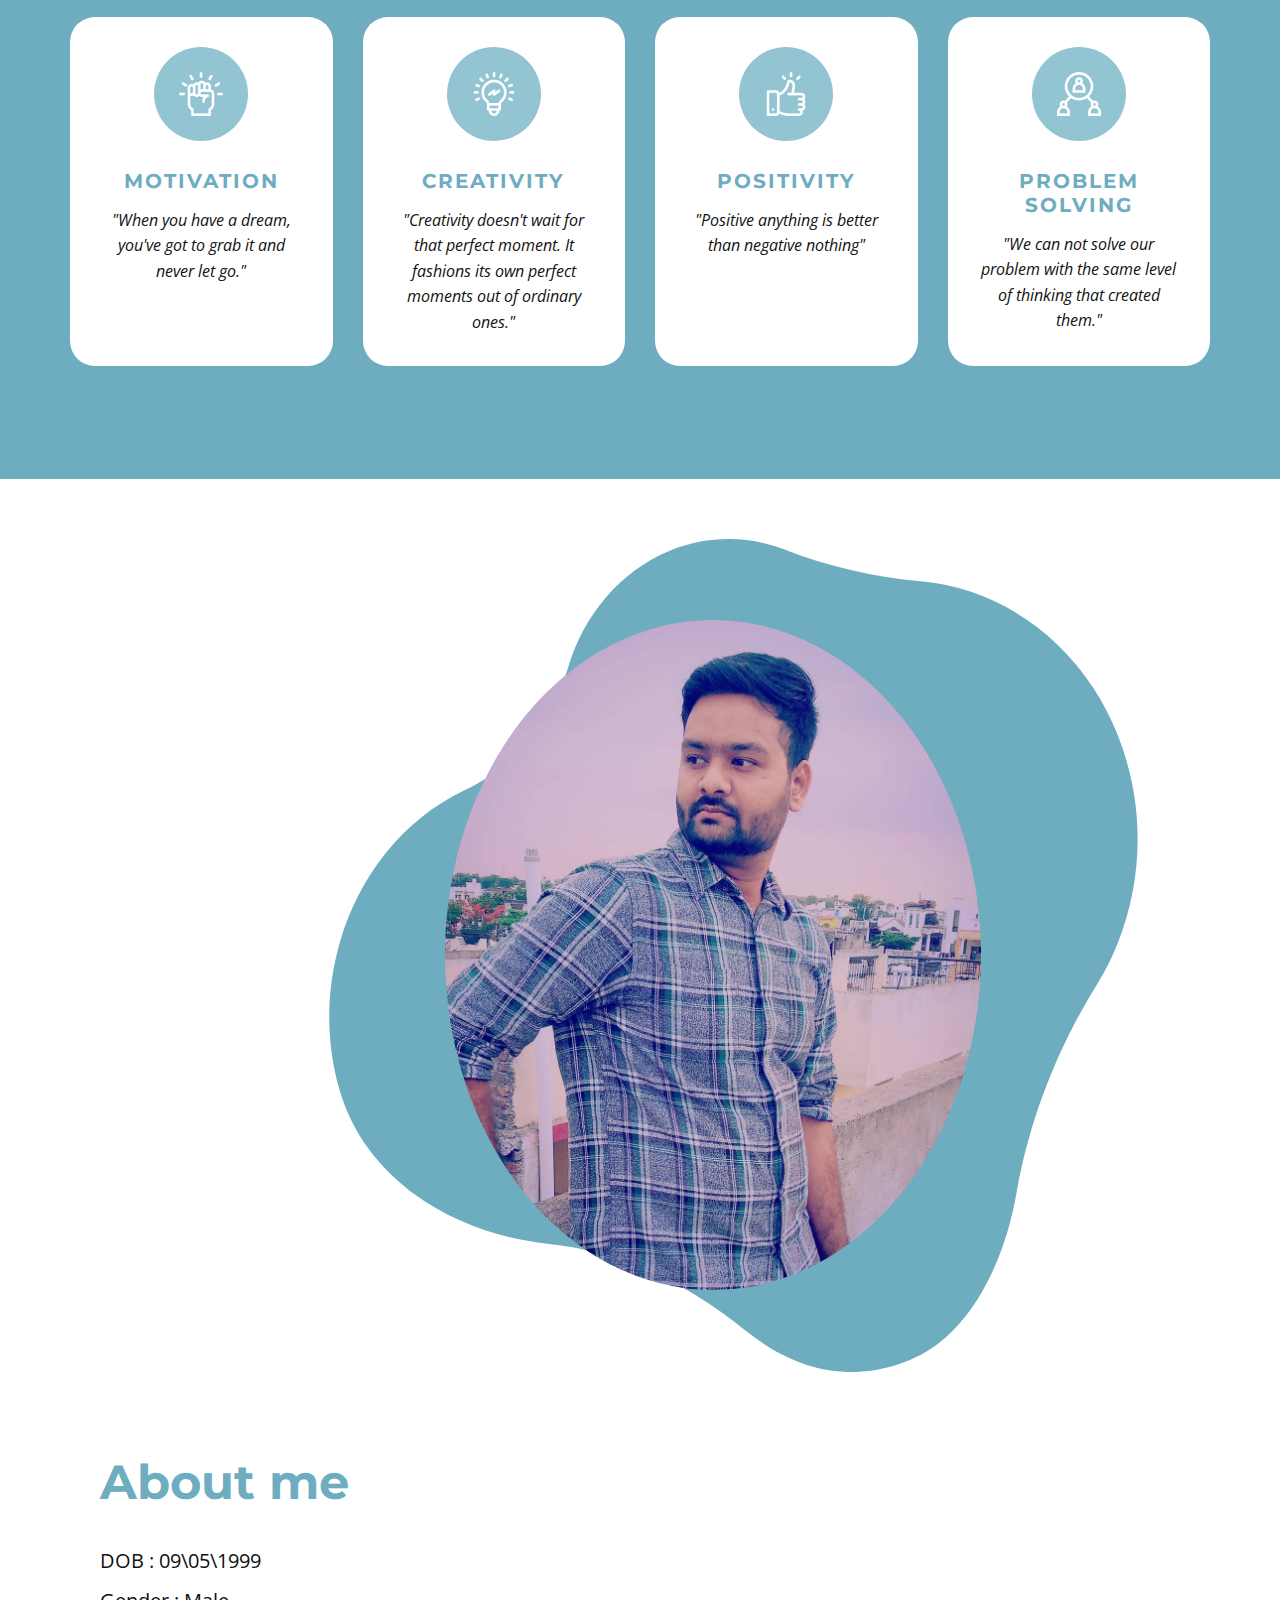
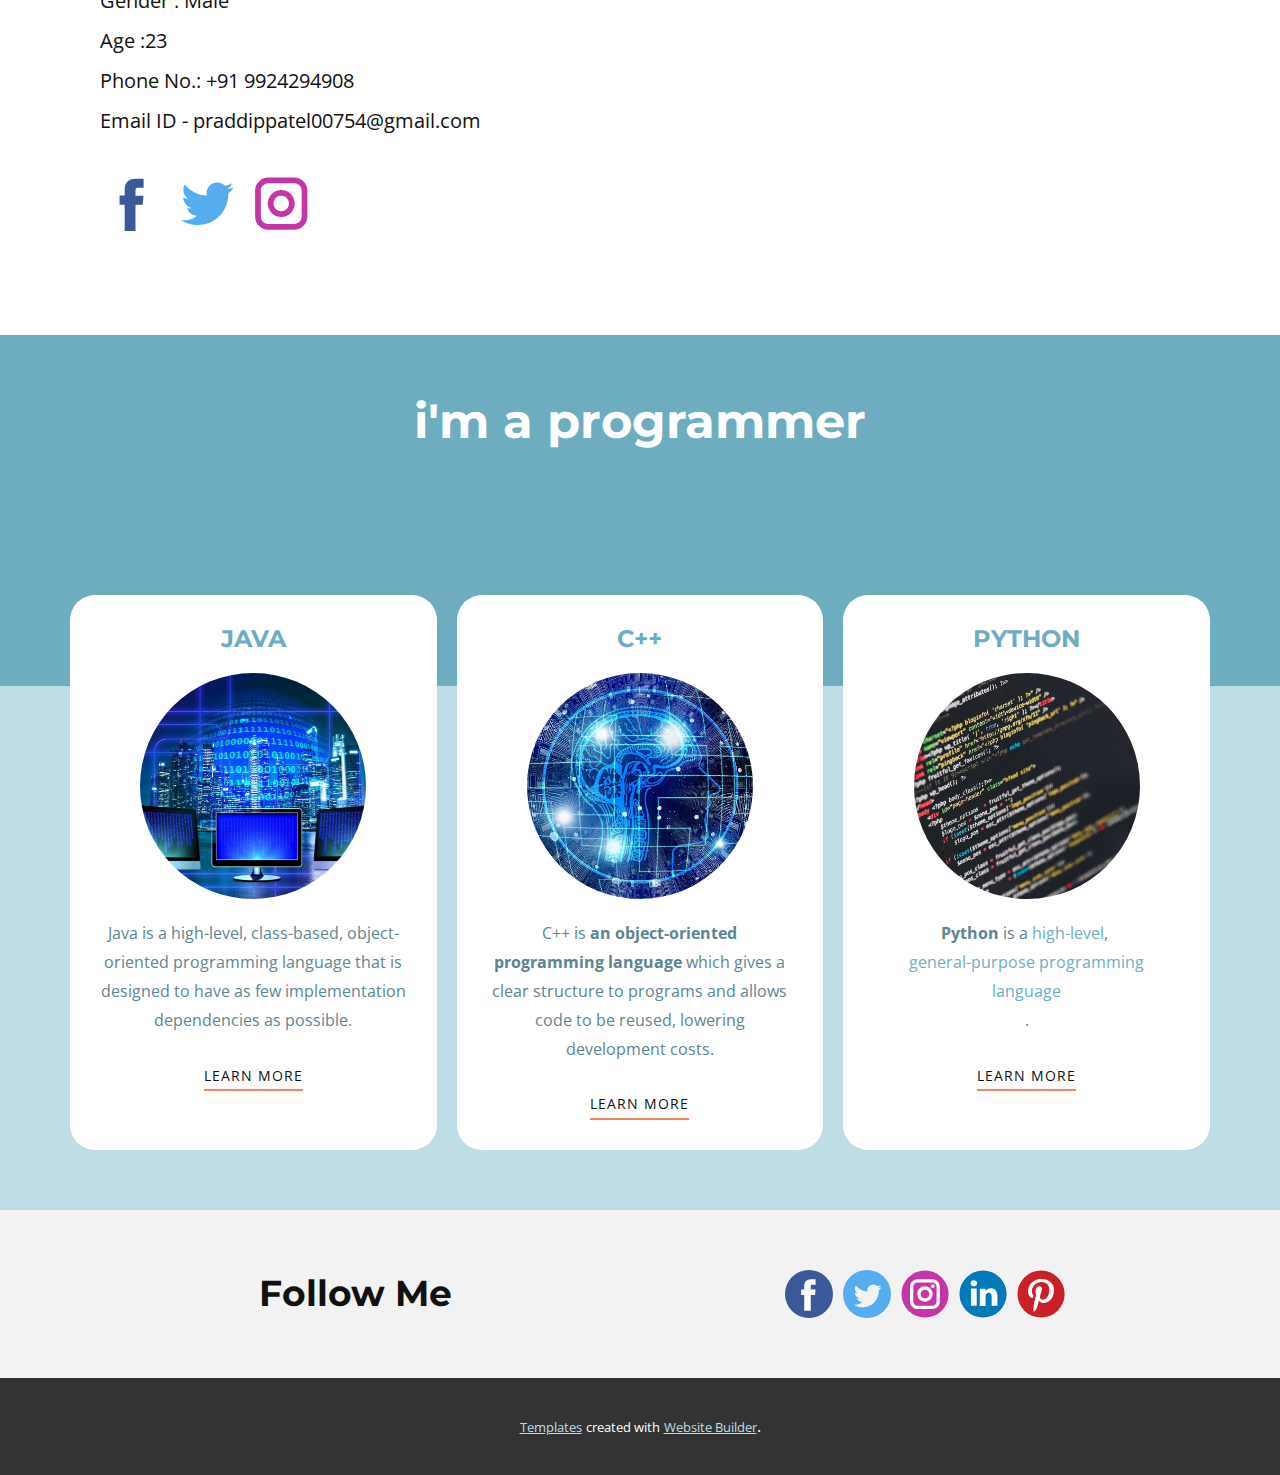
==== commit 50fb7262: "Done" ====
--- a/Home.html
+++ b/Home.html
@@ -111,9 +111,9 @@
       </div>
     </section>
     <section class="u-clearfix u-white u-section-3" id="sec-cc78">
-      <div class="u-clearfix u-sheet u-valign-middle u-sheet-1">
-        <div class="u-align-center u-container-style u-expanded-width-sm u-expanded-width-xs u-group u-group-1">
-          <div class="u-container-layout u-valign-middle-sm u-valign-middle-xs u-container-layout-1">
+      <div class="u-clearfix u-sheet u-sheet-1">
+        <div class="u-container-style u-expanded-width-md u-expanded-width-sm u-group u-group-1">
+          <div class="u-container-layout u-valign-middle-lg u-valign-middle-md u-valign-middle-xl u-container-layout-1">
             <div class="u-expanded u-shape u-shape-svg u-text-palette-1-base u-shape-1">
               <svg class="u-svg-link" preserveAspectRatio="none" viewBox="0 0 160 150" style=""><use xmlns:xlink="http://www.w3.org/1999/xlink" xlink:href="#svg-30f6"></use></svg>
               <svg class="u-svg-content" viewBox="0 0 160 150" x="0px" y="0px" id="svg-30f6"><path d="M43.2,126.9c14.2,1.3,27.6,7,39.1,15.6c8.3,6.1,19.4,10.3,32.7,5.3c11.7-4.4,18.6-17.4,21-30.2c2.6-13.3,8.1-25.9,15.7-37.1
@@ -121,10 +121,10 @@
 	c-9.9,3.7-17,11.6-20.1,21c-3.3,10.1-10.9,18-20.6,22.2c-0.1,0-0.1,0.1-0.2,0.1c-20.3,8.9-31,32-24.6,53.2
 	C6.9,115.6,25.2,125.2,43.2,126.9z"></path></svg>
             </div>
-            <div class="u-image u-image-circle u-image-1" alt="" data-image-width="1080" data-image-height="1350"></div>
-          </div>
-        </div>
-        <div class="u-container-style u-expanded-width-xs u-group u-shape-rectangle u-group-2">
+            <img class="u-align-center u-image u-image-circle u-image-1" alt="" data-image-width="1080" data-image-height="1350" src="images/_Confidenceandtrusthavebeenrecurringthemes_fromplayingapieceofmusictolearningsomethingnew.Oftentheobstacleinthewayismyself.Ificouldhelpmyyoungerselfwiththatiwould.__-ANNA_ame.JPG">
+          </div>
+        </div>
+        <div class="u-container-style u-group u-shape-rectangle u-group-2">
           <div class="u-container-layout u-container-layout-2">
             <h2 class="u-text u-text-palette-1-base u-text-1">About me</h2>
             <p class="u-text u-text-2">DOB : 09\05\1999<br>Gender : Male<br> Age :23&nbsp;<br>Phone No.: +91 9924294908<br>Email ID - praddippatel00754@gmail.com
--- a/Home.css
+++ b/Home.css
@@ -383,17 +383,18 @@
 }
 
 .u-section-3 .u-sheet-1 {
-  min-height: 1273px;
+  min-height: 1456px;
 }
 
 .u-section-3 .u-group-1 {
-  width: 841px;
-  min-height: 762px;
-  margin: 60px 0 0 auto;
+  width: 809px;
+  min-height: 833px;
+  height: auto;
+  margin: 60px 72px 0 auto;
 }
 
 .u-section-3 .u-container-layout-1 {
-  padding: 32px 0;
+  padding: 1px 0;
 }
 
 .u-section-3 .u-shape-1 {
@@ -402,17 +403,21 @@
 }
 
 .u-section-3 .u-image-1 {
-  width: 635px;
-  height: 635px;
-  background-image: url("images/_Confidenceandtrusthavebeenrecurringthemes_fromplayingapieceofmusictolearningsomethingnew.Oftentheobstacleinthewayismyself.Ificouldhelpmyyoungerselfwiththatiwould.__-ANNA_ame.JPG");
-  background-position: 50% 0%;
-  margin: 19px 81px 0 auto;
+  background-position: 50% 5.39%;
+  --animation-custom_in-translate_x: 50px;
+  --animation-custom_in-translate_y: 0px;
+  --animation-custom_in-opacity: 0;
+  --animation-custom_in-rotate: 180deg;
+  --animation-custom_in-scale: 0.3;
+  width: 536px;
+  height: 670px;
+  margin: 0 auto 0 116px;
 }
 
 .u-section-3 .u-group-2 {
   width: 623px;
   min-height: 492px;
-  margin: -94px auto 60px 0;
+  margin: 0 517px 60px 0;
 }
 
 .u-section-3 .u-container-layout-2 {
@@ -456,8 +461,7 @@
 
 @media (max-width: 1199px) {
   .u-section-3 .u-group-1 {
-    width: 615px;
-    min-height: 608px;
+    height: auto;
   }
 
   .u-section-3 .u-shape-1 {
@@ -466,14 +470,14 @@
   }
 
   .u-section-3 .u-image-1 {
-    width: 496px;
-    height: 496px;
-    margin-top: 36px;
-    margin-right: 46px;
+    width: 670px;
+    object-position: 50% 15.09%;
+    margin-right: 59px;
+    margin-left: auto;
   }
 
   .u-section-3 .u-group-2 {
-    width: 470px;
+    margin-right: 317px;
   }
 
   .u-section-3 .u-text-1 {
@@ -482,52 +486,51 @@
 }
 
 @media (max-width: 991px) {
-  .u-section-3 .u-sheet-1 {
-    min-height: 1099px;
-  }
-
   .u-section-3 .u-group-1 {
-    margin-top: 54px;
-  }
-
-  .u-section-3 .u-container-layout-1 {
-    padding-top: 30px;
-    padding-bottom: 30px;
-  }
-
-  .u-section-3 .u-group-2 {
-    width: 664px;
-    margin-top: -19px;
-    margin-bottom: 54px;
-  }
-
-  .u-section-3 .u-text-1 {
-    margin-top: 54px;
-  }
-}
-
-@media (max-width: 767px) {
-  .u-section-3 .u-sheet-1 {
-    min-height: 1120px;
-  }
-
-  .u-section-3 .u-group-1 {
-    min-height: 550px;
     margin-right: initial;
     margin-left: initial;
     width: auto;
   }
 
   .u-section-3 .u-image-1 {
-    width: 435px;
-    height: 435px;
-    margin-top: 0;
-    margin-right: 39px;
+    width: 553px;
+    height: 553px;
+    margin-right: auto;
+  }
+
+  .u-section-3 .u-group-2 {
+    margin-right: 97px;
+  }
+
+  .u-section-3 .u-text-1 {
+    margin-top: 54px;
+  }
+}
+
+@media (max-width: 767px) {
+  .u-section-3 .u-sheet-1 {
+    min-height: 1248px;
+  }
+
+  .u-section-3 .u-group-1 {
+    min-height: 679px;
+    margin-top: 50px;
+    width: auto;
+    margin-right: initial;
+    margin-left: initial;
+  }
+
+  .u-section-3 .u-image-1 {
+    width: 443px;
+    height: 443px;
+    margin-top: 105px;
+    margin-right: 43px;
   }
 
   .u-section-3 .u-group-2 {
     width: 540px;
-    margin-top: 39px;
+    margin-right: 0;
+    margin-bottom: 26px;
   }
 
   .u-section-3 .u-container-layout-2 {
@@ -538,29 +541,28 @@
 
 @media (max-width: 575px) {
   .u-section-3 .u-sheet-1 {
-    min-height: 1027px;
+    min-height: 1093px;
   }
 
   .u-section-3 .u-group-1 {
-    min-height: 390px;
-    margin-top: 55px;
-    width: auto;
-    margin-right: initial;
-    margin-left: initial;
+    min-height: 485px;
+    width: 375px;
+    margin-top: 58px;
+    margin-right: -35px;
+    margin-left: auto;
   }
 
   .u-section-3 .u-image-1 {
-    width: 306px;
-    height: 306px;
-    margin-right: 14px;
+    object-position: 50% 19.84%;
+    width: 340px;
+    height: 340px;
+    margin-top: 80px;
+    margin-right: auto;
   }
 
   .u-section-3 .u-group-2 {
-    margin-top: 43px;
-    margin-bottom: 55px;
-    margin-right: initial;
-    margin-left: initial;
-    width: auto;
+    width: 340px;
+    margin-bottom: 30px;
   }
 
   .u-section-3 .u-text-1 {
@@ -798,17 +800,22 @@
 
 @media (max-width: 575px) {
    .u-section-4 {
-    min-height: 2108px;
+    min-height: 1917px;
+  }
+
+  .u-section-4 .u-shape-1 {
+    height: 446px;
   }
 
   .u-section-4 .u-text-1 {
     font-size: 2.25rem;
     width: 340px;
+    margin-top: -394px;
   }
 
   .u-section-4 .u-list-1 {
     width: 340px;
-    margin-top: 247px;
+    margin-top: 65px;
   }
 
   .u-section-4 .u-text-2 {
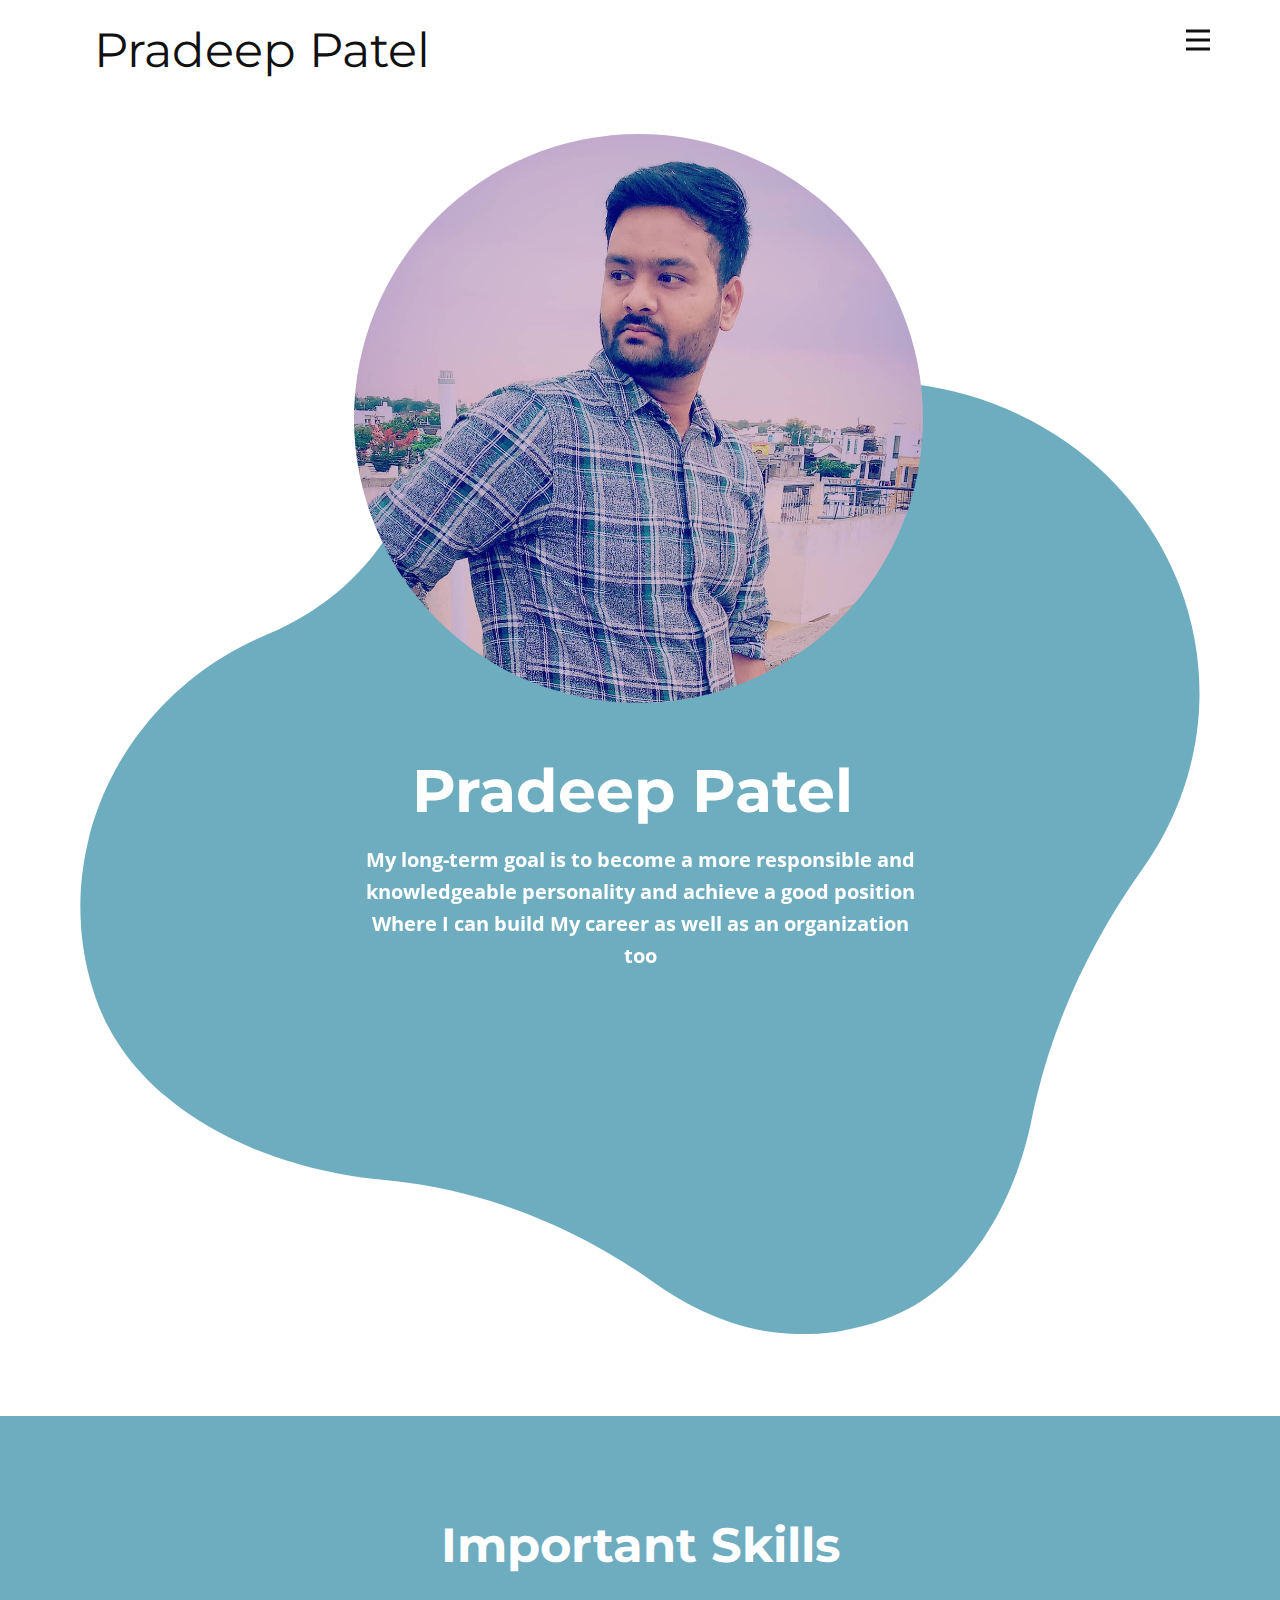
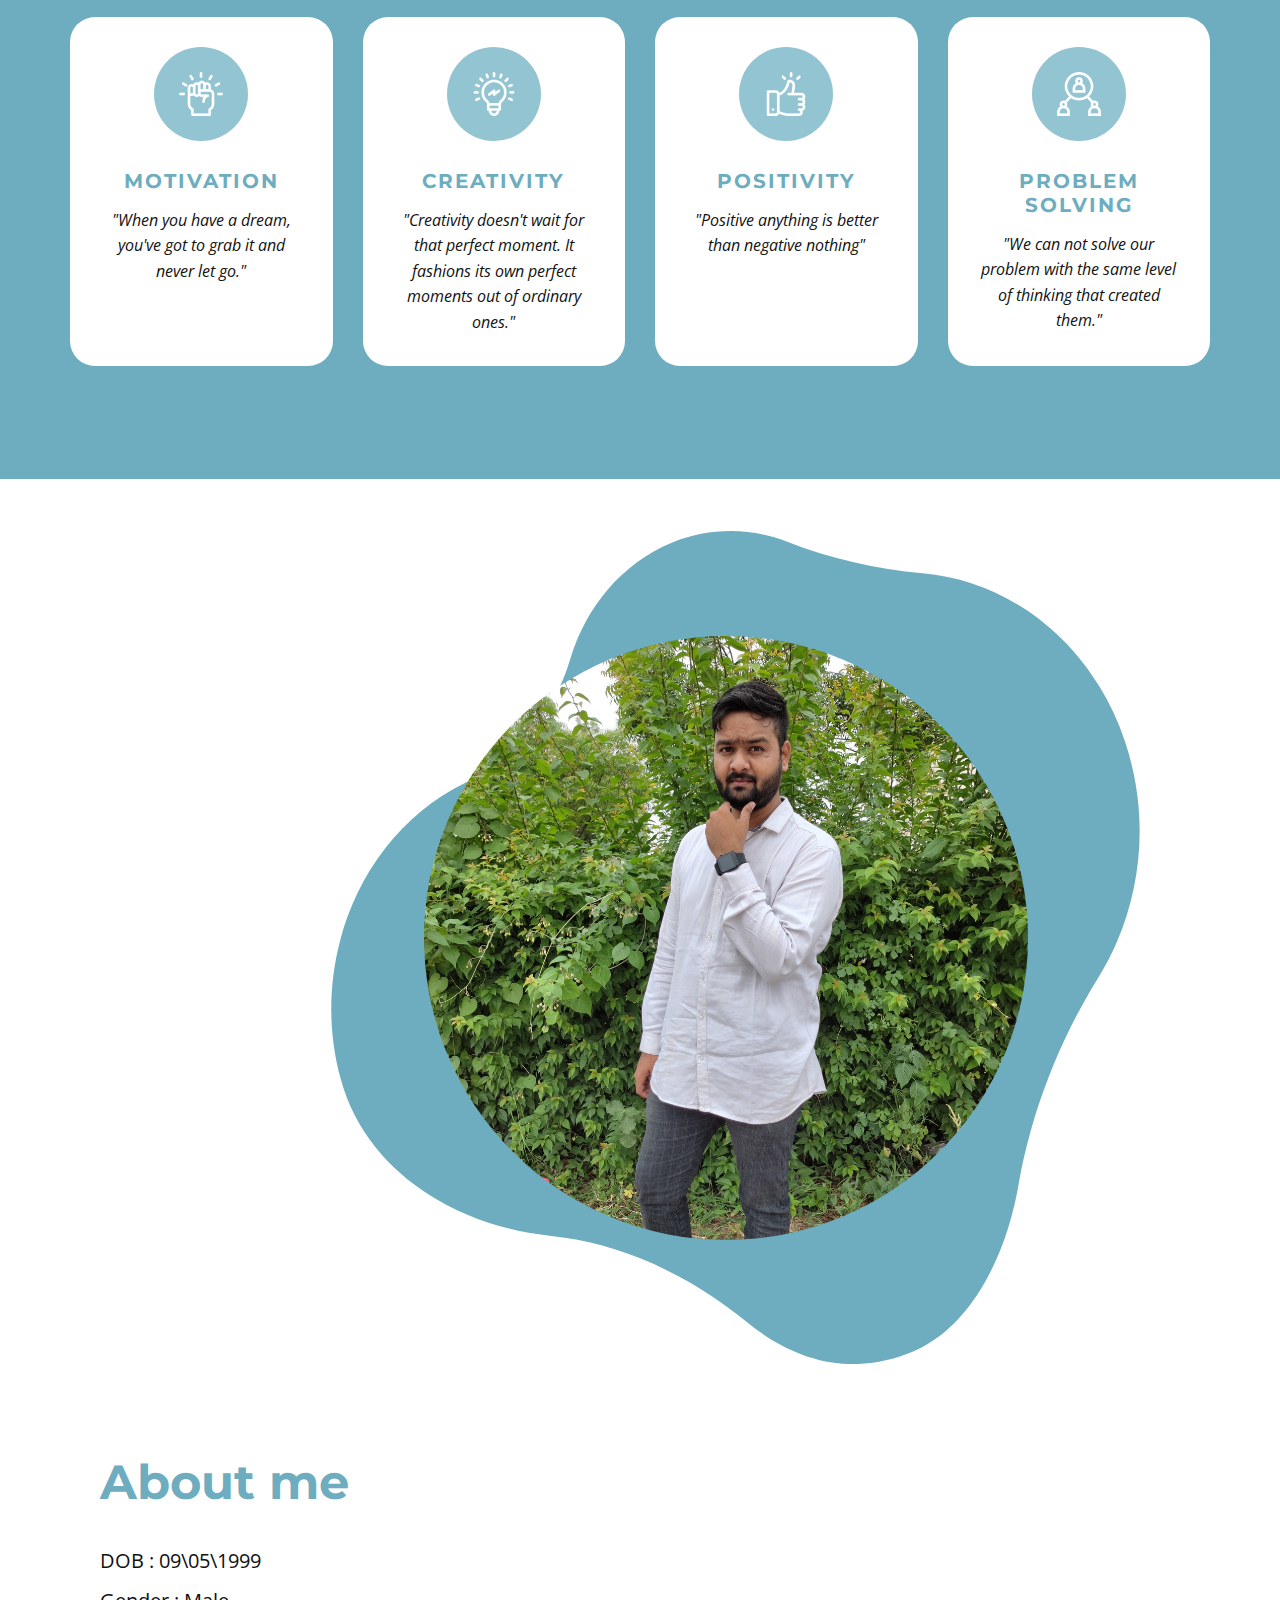
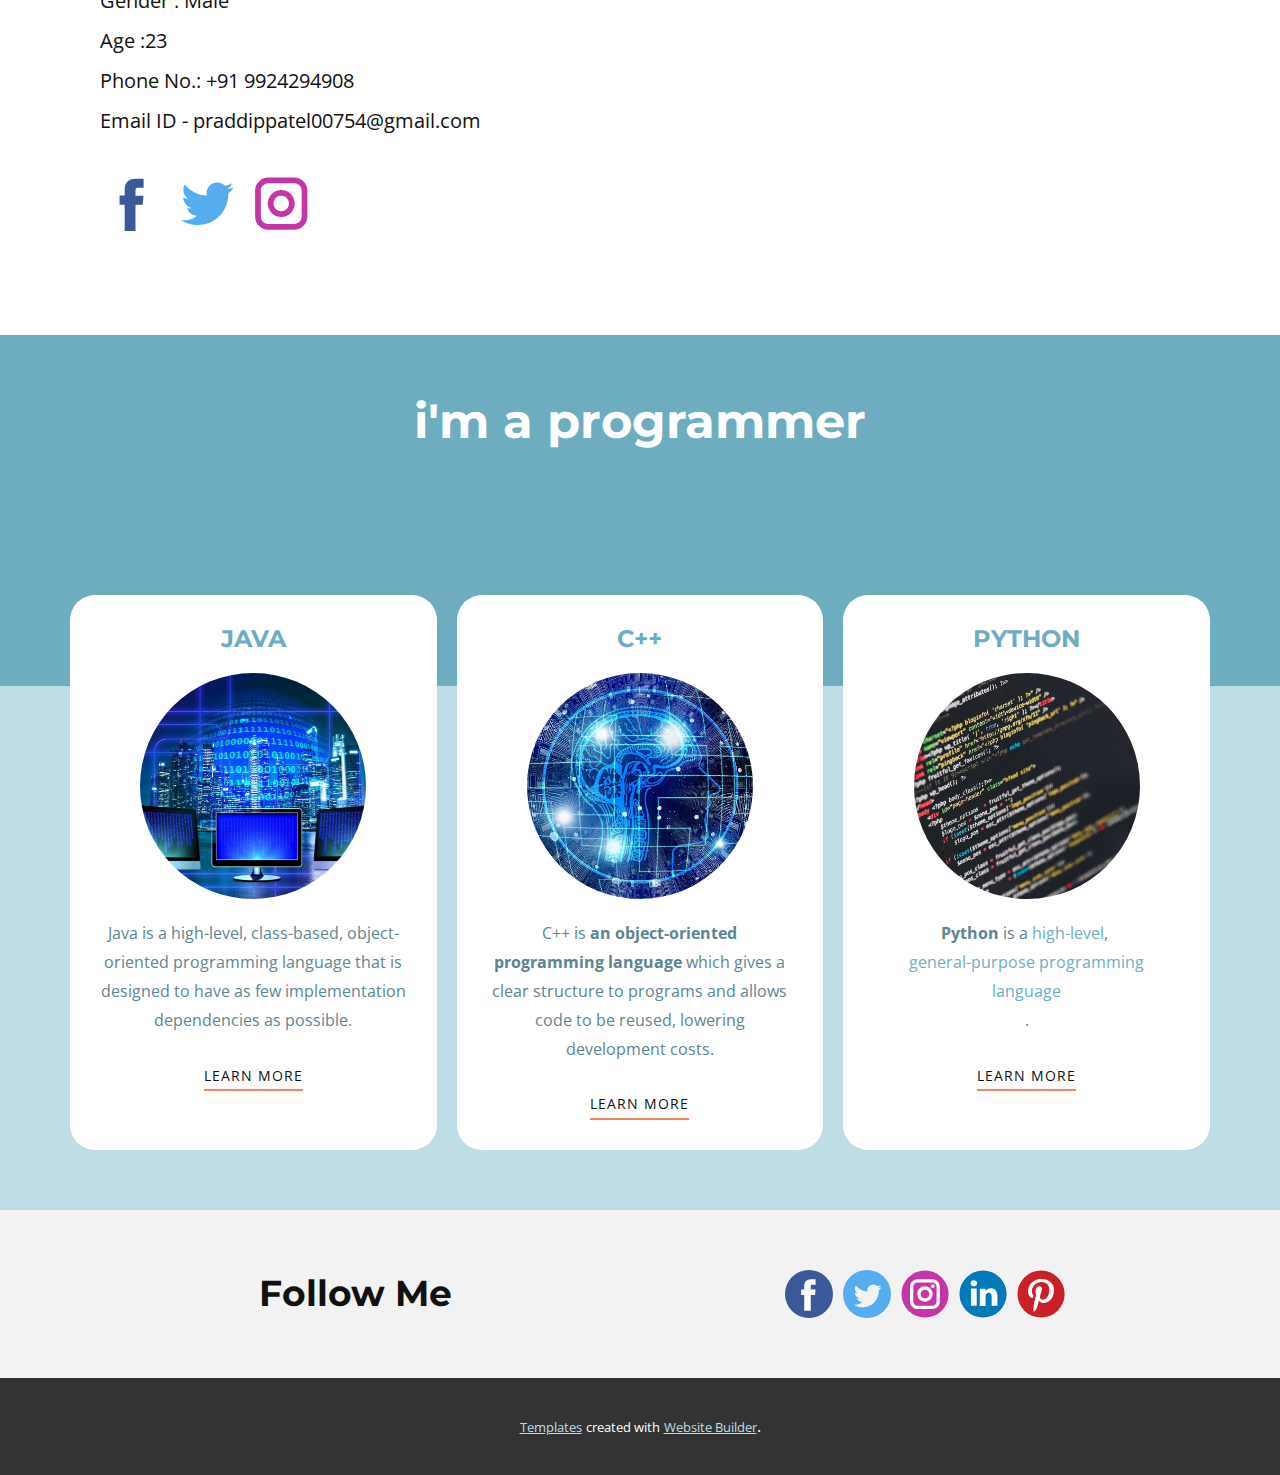
==== commit a378d579: "Done3" ====
--- a/Home.html
+++ b/Home.html
@@ -67,7 +67,7 @@
 	c-9.9,3.7-17,11.6-20.1,21c-3.3,10.1-10.9,18-20.6,22.2c-0.1,0-0.1,0.1-0.2,0.1c-20.3,8.9-31,32-24.6,53.2
 	C6.9,115.6,25.2,125.2,43.2,126.9z"></path></svg>
         </div>
-        <div class="u-align-center u-image u-image-circle u-image-1" alt="" data-image-width="1200" data-image-height="1600" data-animation-name="customAnimationIn" data-animation-duration="1250" data-animation-delay="250"></div>
+        <div class="u-align-center u-image u-image-circle u-image-1" alt="" data-image-width="1080" data-image-height="1350" data-animation-name="customAnimationIn" data-animation-duration="1250" data-animation-delay="250"></div>
         <div class="u-container-style u-group u-shape-rectangle u-group-1" data-animation-name="customAnimationIn" data-animation-duration="1250" data-animation-delay="250">
           <div class="u-container-layout u-container-layout-1">
             <h2 class="u-align-center u-custom-font u-heading-font u-text u-text-white u-text-1"> Pradeep Patel&nbsp;</h2>
@@ -113,7 +113,7 @@
     <section class="u-clearfix u-white u-section-3" id="sec-cc78">
       <div class="u-clearfix u-sheet u-sheet-1">
         <div class="u-container-style u-expanded-width-md u-expanded-width-sm u-group u-group-1">
-          <div class="u-container-layout u-valign-middle-lg u-valign-middle-md u-valign-middle-xl u-container-layout-1">
+          <div class="u-container-layout u-container-layout-1">
             <div class="u-expanded u-shape u-shape-svg u-text-palette-1-base u-shape-1">
               <svg class="u-svg-link" preserveAspectRatio="none" viewBox="0 0 160 150" style=""><use xmlns:xlink="http://www.w3.org/1999/xlink" xlink:href="#svg-30f6"></use></svg>
               <svg class="u-svg-content" viewBox="0 0 160 150" x="0px" y="0px" id="svg-30f6"><path d="M43.2,126.9c14.2,1.3,27.6,7,39.1,15.6c8.3,6.1,19.4,10.3,32.7,5.3c11.7-4.4,18.6-17.4,21-30.2c2.6-13.3,8.1-25.9,15.7-37.1
@@ -121,7 +121,7 @@
 	c-9.9,3.7-17,11.6-20.1,21c-3.3,10.1-10.9,18-20.6,22.2c-0.1,0-0.1,0.1-0.2,0.1c-20.3,8.9-31,32-24.6,53.2
 	C6.9,115.6,25.2,125.2,43.2,126.9z"></path></svg>
             </div>
-            <img class="u-align-center u-image u-image-circle u-image-1" alt="" data-image-width="1080" data-image-height="1350" src="images/_Confidenceandtrusthavebeenrecurringthemes_fromplayingapieceofmusictolearningsomethingnew.Oftentheobstacleinthewayismyself.Ificouldhelpmyyoungerselfwiththatiwould.__-ANNA_ame.JPG">
+            <div class="u-align-center u-image u-image-circle u-image-1" alt="" data-image-width="1200" data-image-height="1600"></div>
           </div>
         </div>
         <div class="u-container-style u-group u-shape-rectangle u-group-2">
--- a/Home.css
+++ b/Home.css
@@ -20,8 +20,8 @@
 .u-section-1 .u-image-1 {
   width: 569px;
   height: 569px;
-  background-image: url("images/PradeepPatel.jpg");
-  background-position: 50% 5.39%;
+  background-image: url("images/_Confidenceandtrusthavebeenrecurringthemes_fromplayingapieceofmusictolearningsomethingnew.Oftentheobstacleinthewayismyself.Ificouldhelpmyyoungerselfwiththatiwould.__-ANNA_ame.JPG");
+  background-position: 50% 4.58%;
   --animation-custom_in-translate_x: 50px;
   --animation-custom_in-translate_y: 0px;
   --animation-custom_in-opacity: 0;
@@ -389,8 +389,7 @@
 .u-section-3 .u-group-1 {
   width: 809px;
   min-height: 833px;
-  height: auto;
-  margin: 60px 72px 0 auto;
+  margin: 52px 70px 0 auto;
 }
 
 .u-section-3 .u-container-layout-1 {
@@ -403,21 +402,22 @@
 }
 
 .u-section-3 .u-image-1 {
-  background-position: 50% 5.39%;
+  background-position: 50% 18.79%;
   --animation-custom_in-translate_x: 50px;
   --animation-custom_in-translate_y: 0px;
   --animation-custom_in-opacity: 0;
   --animation-custom_in-rotate: 180deg;
   --animation-custom_in-scale: 0.3;
-  width: 536px;
-  height: 670px;
-  margin: 0 auto 0 116px;
+  width: 604px;
+  height: 604px;
+  background-image: url("images/PradeepPatel.jpg");
+  margin: 104px auto 0 93px;
 }
 
 .u-section-3 .u-group-2 {
   width: 623px;
   min-height: 492px;
-  margin: 0 517px 60px 0;
+  margin: 8px 517px 60px 0;
 }
 
 .u-section-3 .u-container-layout-2 {
@@ -460,20 +460,14 @@
 }
 
 @media (max-width: 1199px) {
-  .u-section-3 .u-group-1 {
-    height: auto;
-  }
-
   .u-section-3 .u-shape-1 {
     margin-left: initial;
     margin-top: initial;
   }
 
   .u-section-3 .u-image-1 {
-    width: 670px;
     object-position: 50% 15.09%;
     margin-right: 59px;
-    margin-left: auto;
   }
 
   .u-section-3 .u-group-2 {
@@ -525,10 +519,12 @@
     height: 443px;
     margin-top: 105px;
     margin-right: 43px;
+    margin-left: 0;
   }
 
   .u-section-3 .u-group-2 {
     width: 540px;
+    margin-top: 0;
     margin-right: 0;
     margin-bottom: 26px;
   }
@@ -562,6 +558,7 @@
 
   .u-section-3 .u-group-2 {
     width: 340px;
+    margin-top: 8px;
     margin-bottom: 30px;
   }
 
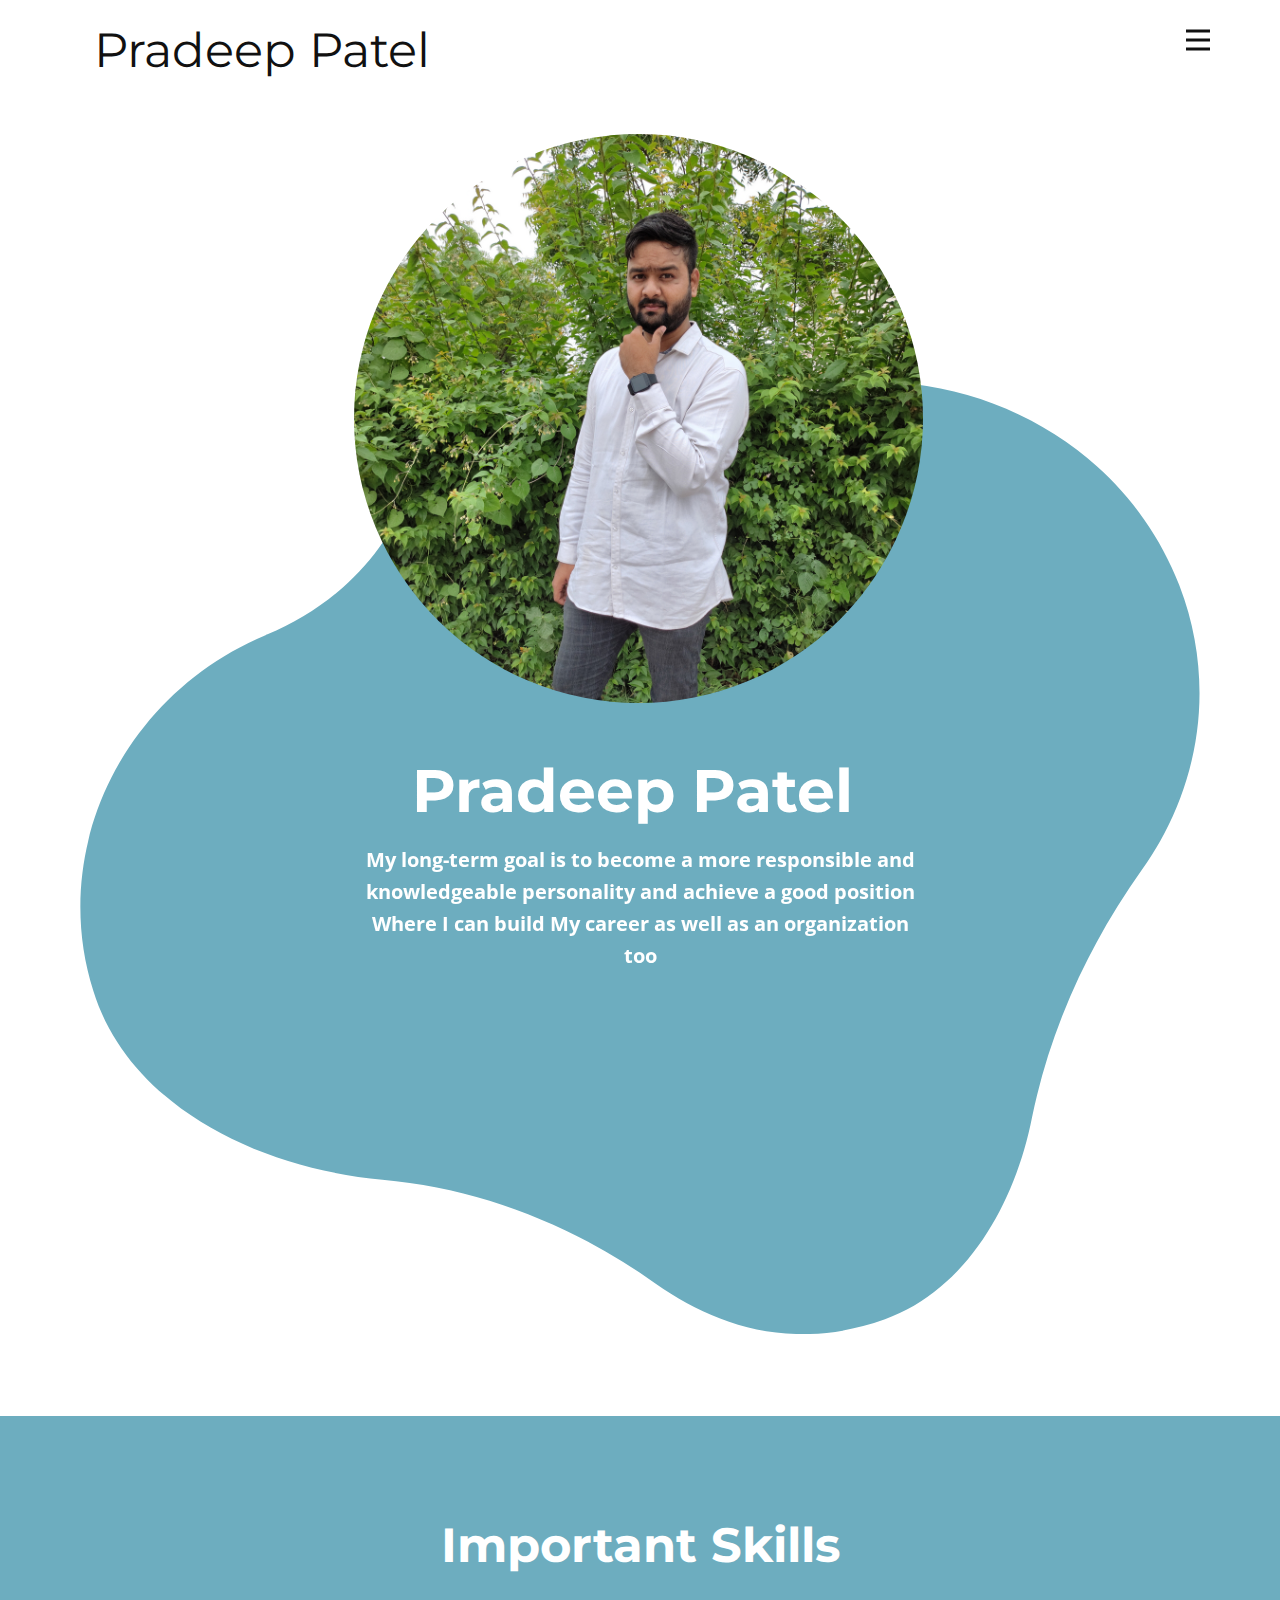
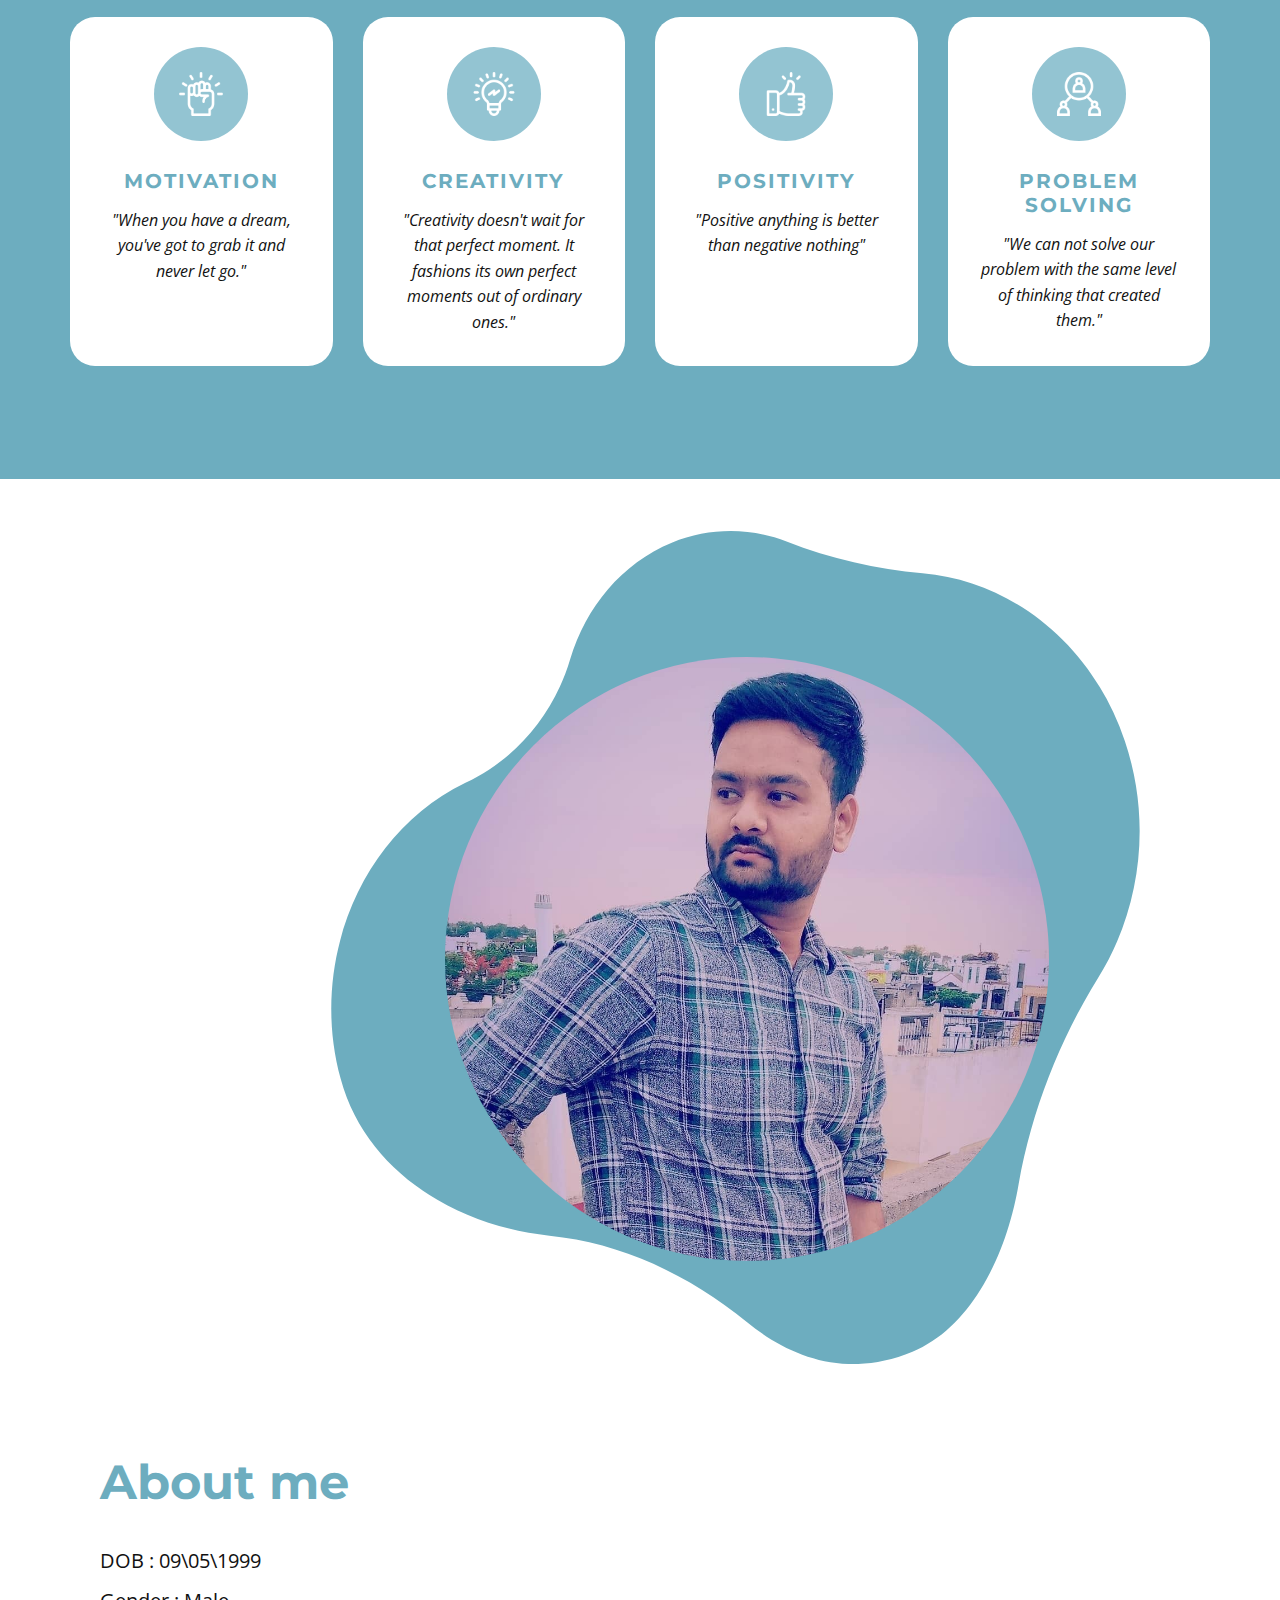
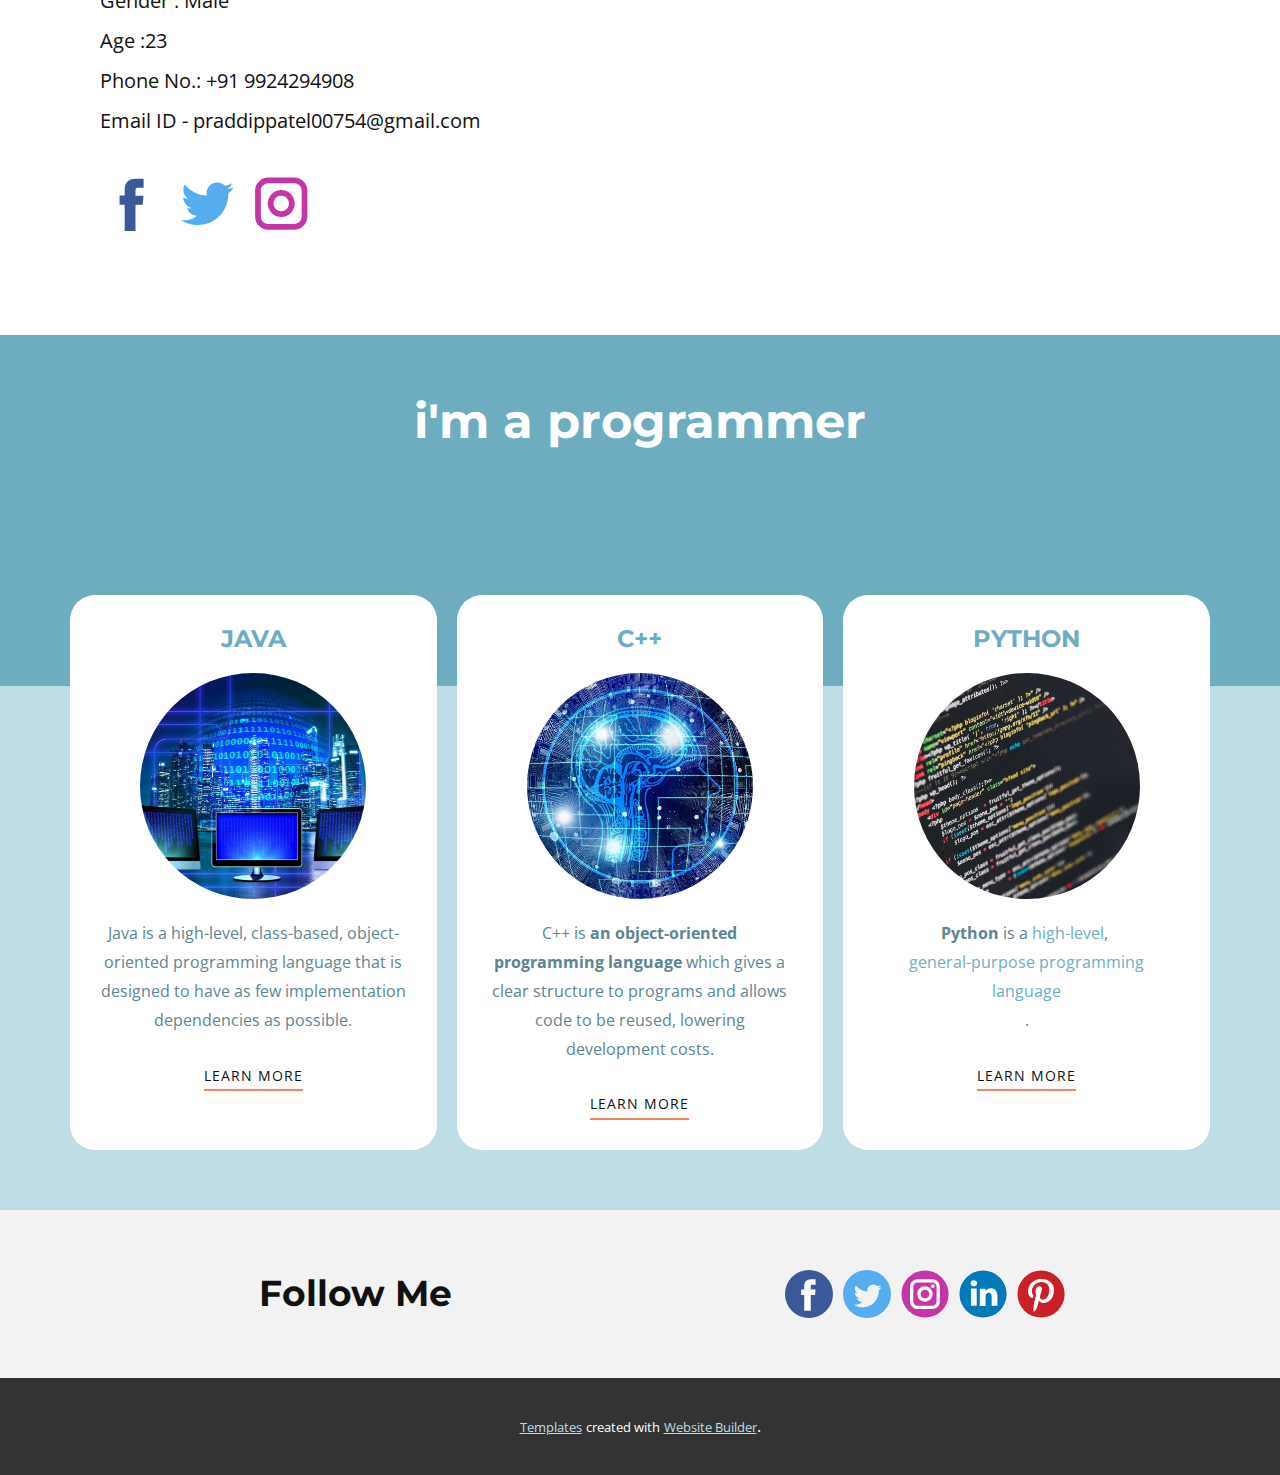
==== commit 6d04d8a5: "Final Done" ====
--- a/Home.html
+++ b/Home.html
@@ -67,7 +67,7 @@
 	c-9.9,3.7-17,11.6-20.1,21c-3.3,10.1-10.9,18-20.6,22.2c-0.1,0-0.1,0.1-0.2,0.1c-20.3,8.9-31,32-24.6,53.2
 	C6.9,115.6,25.2,125.2,43.2,126.9z"></path></svg>
         </div>
-        <div class="u-align-center u-image u-image-circle u-image-1" alt="" data-image-width="1080" data-image-height="1350" data-animation-name="customAnimationIn" data-animation-duration="1250" data-animation-delay="250"></div>
+        <div class="u-align-center u-image u-image-circle u-image-1" alt="" data-image-width="1200" data-image-height="1600" data-animation-name="customAnimationIn" data-animation-duration="1250" data-animation-delay="250"></div>
         <div class="u-container-style u-group u-shape-rectangle u-group-1" data-animation-name="customAnimationIn" data-animation-duration="1250" data-animation-delay="250">
           <div class="u-container-layout u-container-layout-1">
             <h2 class="u-align-center u-custom-font u-heading-font u-text u-text-white u-text-1"> Pradeep Patel&nbsp;</h2>
@@ -113,7 +113,7 @@
     <section class="u-clearfix u-white u-section-3" id="sec-cc78">
       <div class="u-clearfix u-sheet u-sheet-1">
         <div class="u-container-style u-expanded-width-md u-expanded-width-sm u-group u-group-1">
-          <div class="u-container-layout u-container-layout-1">
+          <div class="u-container-layout u-valign-middle-md u-valign-middle-sm u-valign-middle-xs u-container-layout-1">
             <div class="u-expanded u-shape u-shape-svg u-text-palette-1-base u-shape-1">
               <svg class="u-svg-link" preserveAspectRatio="none" viewBox="0 0 160 150" style=""><use xmlns:xlink="http://www.w3.org/1999/xlink" xlink:href="#svg-30f6"></use></svg>
               <svg class="u-svg-content" viewBox="0 0 160 150" x="0px" y="0px" id="svg-30f6"><path d="M43.2,126.9c14.2,1.3,27.6,7,39.1,15.6c8.3,6.1,19.4,10.3,32.7,5.3c11.7-4.4,18.6-17.4,21-30.2c2.6-13.3,8.1-25.9,15.7-37.1
@@ -121,7 +121,7 @@
 	c-9.9,3.7-17,11.6-20.1,21c-3.3,10.1-10.9,18-20.6,22.2c-0.1,0-0.1,0.1-0.2,0.1c-20.3,8.9-31,32-24.6,53.2
 	C6.9,115.6,25.2,125.2,43.2,126.9z"></path></svg>
             </div>
-            <div class="u-align-center u-image u-image-circle u-image-1" alt="" data-image-width="1200" data-image-height="1600"></div>
+            <div class="u-align-center u-image u-image-circle u-image-1" alt="" data-image-width="1080" data-image-height="1220"></div>
           </div>
         </div>
         <div class="u-container-style u-group u-shape-rectangle u-group-2">
--- a/Home.css
+++ b/Home.css
@@ -20,8 +20,8 @@
 .u-section-1 .u-image-1 {
   width: 569px;
   height: 569px;
-  background-image: url("images/_Confidenceandtrusthavebeenrecurringthemes_fromplayingapieceofmusictolearningsomethingnew.Oftentheobstacleinthewayismyself.Ificouldhelpmyyoungerselfwiththatiwould.__-ANNA_ame.JPG");
-  background-position: 50% 4.58%;
+  background-image: url("images/PradeepPatel.jpg");
+  background-position: 50% 0%;
   --animation-custom_in-translate_x: 50px;
   --animation-custom_in-translate_y: 0px;
   --animation-custom_in-opacity: 0;
@@ -402,7 +402,7 @@
 }
 
 .u-section-3 .u-image-1 {
-  background-position: 50% 18.79%;
+  background-position: 50% 26.4%;
   --animation-custom_in-translate_x: 50px;
   --animation-custom_in-translate_y: 0px;
   --animation-custom_in-opacity: 0;
@@ -410,8 +410,8 @@
   --animation-custom_in-scale: 0.3;
   width: 604px;
   height: 604px;
-  background-image: url("images/PradeepPatel.jpg");
-  margin: 104px auto 0 93px;
+  background-image: url("images/WhatsAppImage2022-04-10at2.01.51AM.jpeg");
+  margin: 125px 91px 0 auto;
 }
 
 .u-section-3 .u-group-2 {
@@ -467,7 +467,8 @@
 
   .u-section-3 .u-image-1 {
     object-position: 50% 15.09%;
-    margin-right: 59px;
+    margin-top: 127px;
+    margin-right: 79px;
   }
 
   .u-section-3 .u-group-2 {
@@ -489,7 +490,8 @@
   .u-section-3 .u-image-1 {
     width: 553px;
     height: 553px;
-    margin-right: auto;
+    margin-top: 0;
+    margin-right: 70px;
   }
 
   .u-section-3 .u-group-2 {
@@ -517,9 +519,7 @@
   .u-section-3 .u-image-1 {
     width: 443px;
     height: 443px;
-    margin-top: 105px;
     margin-right: 43px;
-    margin-left: 0;
   }
 
   .u-section-3 .u-group-2 {
@@ -552,8 +552,8 @@
     object-position: 50% 19.84%;
     width: 340px;
     height: 340px;
-    margin-top: 80px;
-    margin-right: auto;
+    margin-top: 65px;
+    margin-right: 8px;
   }
 
   .u-section-3 .u-group-2 {
